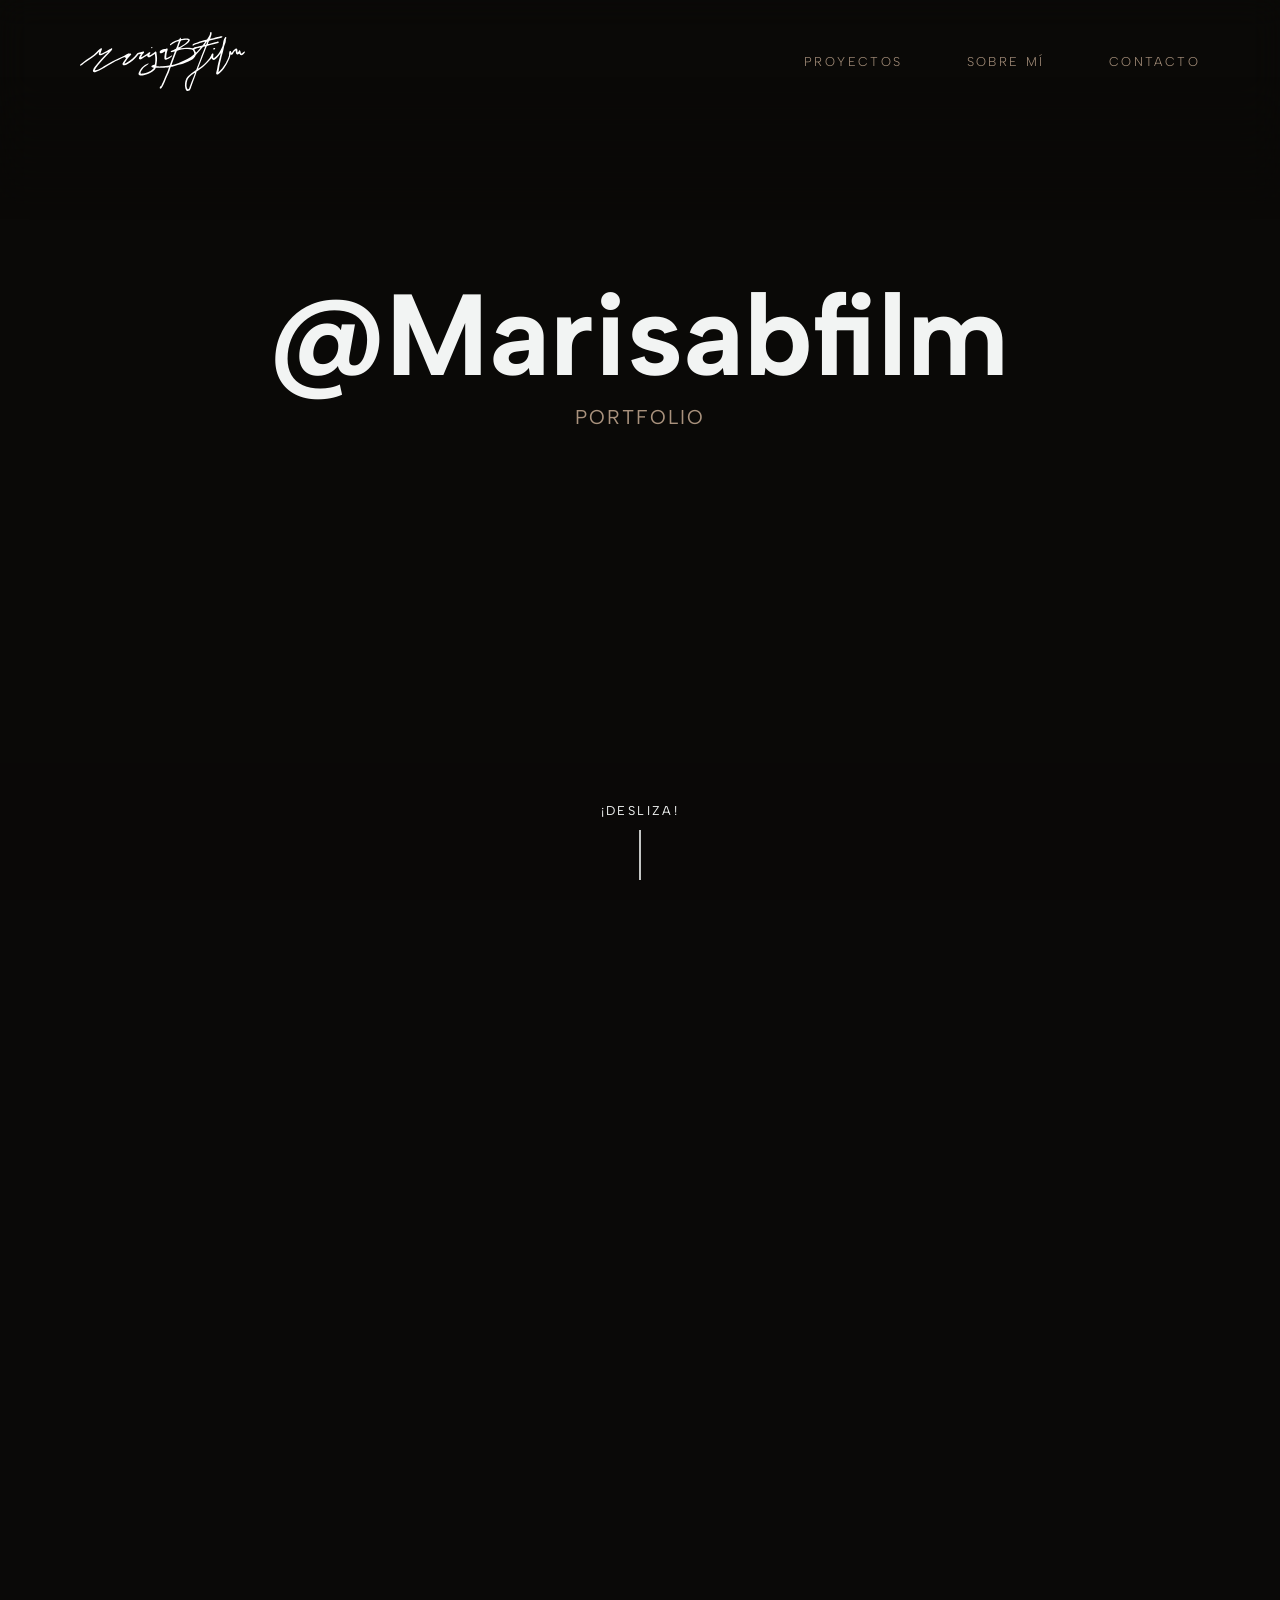
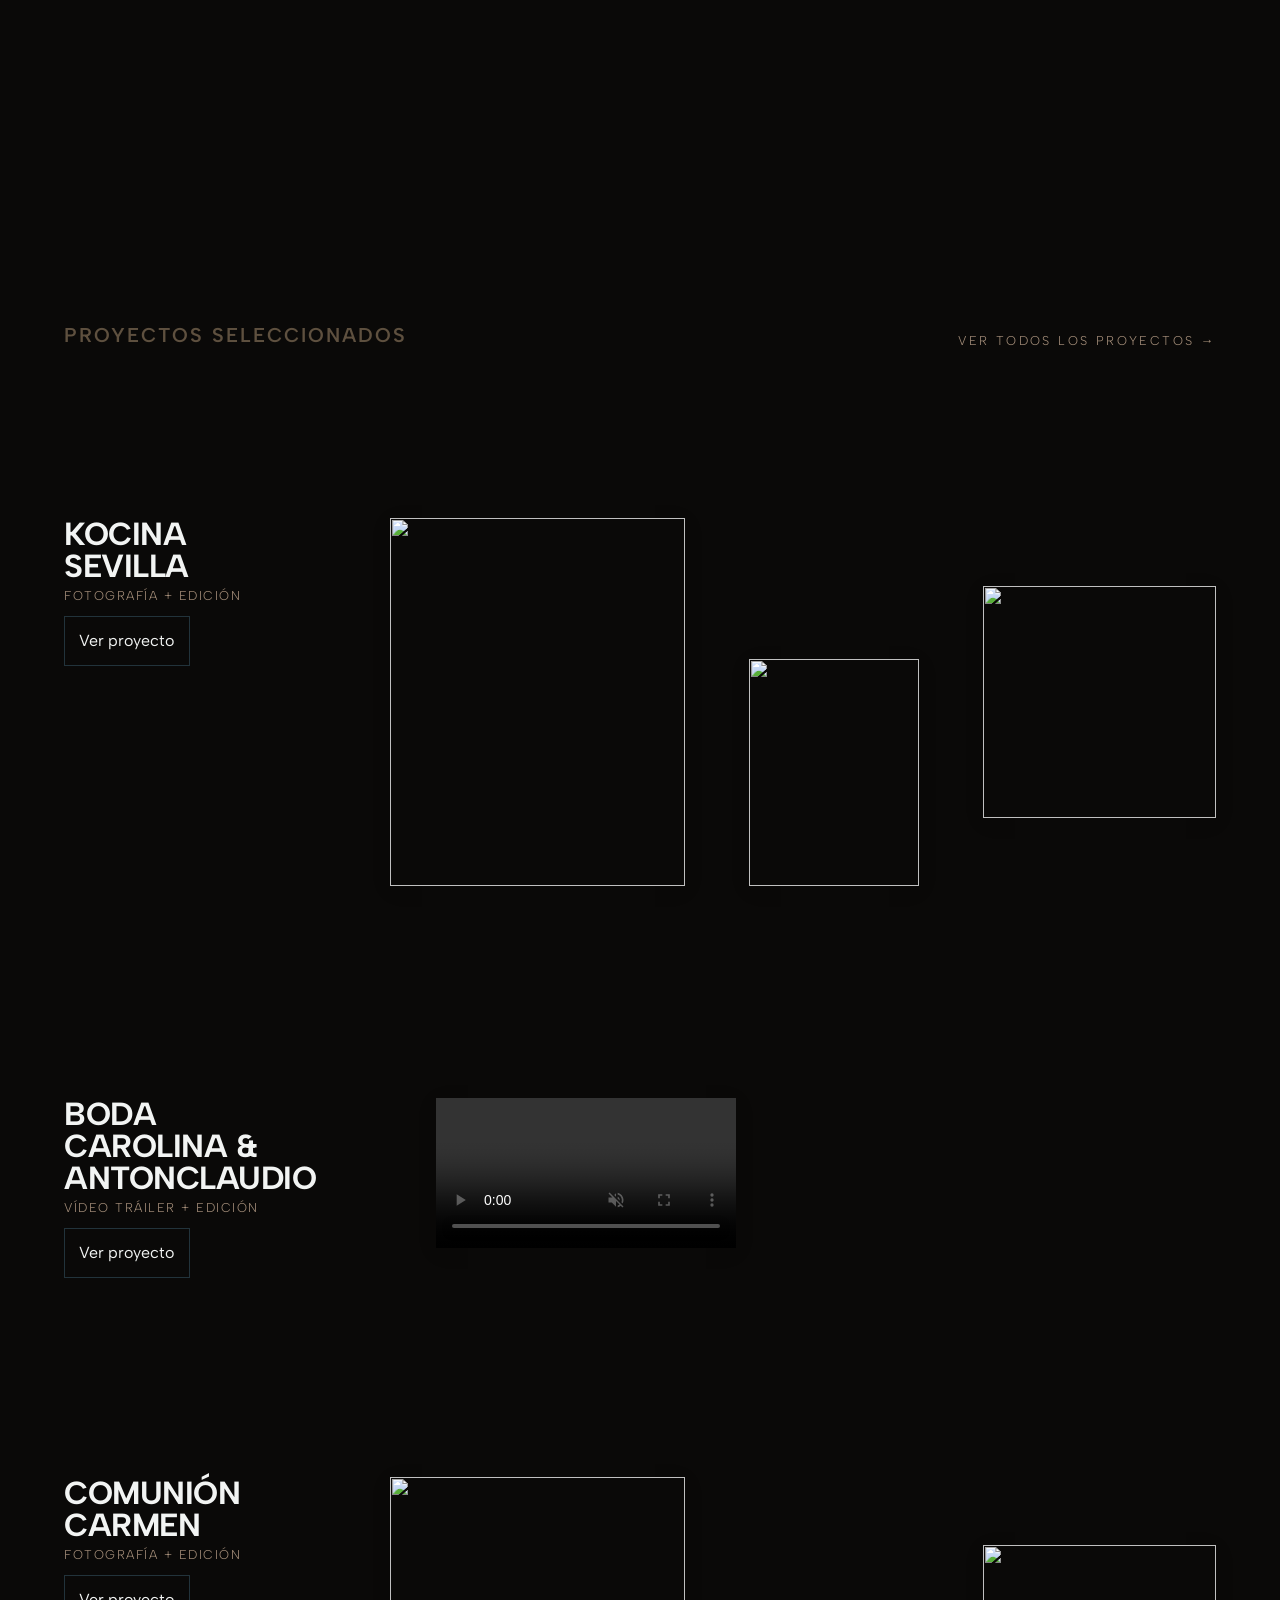
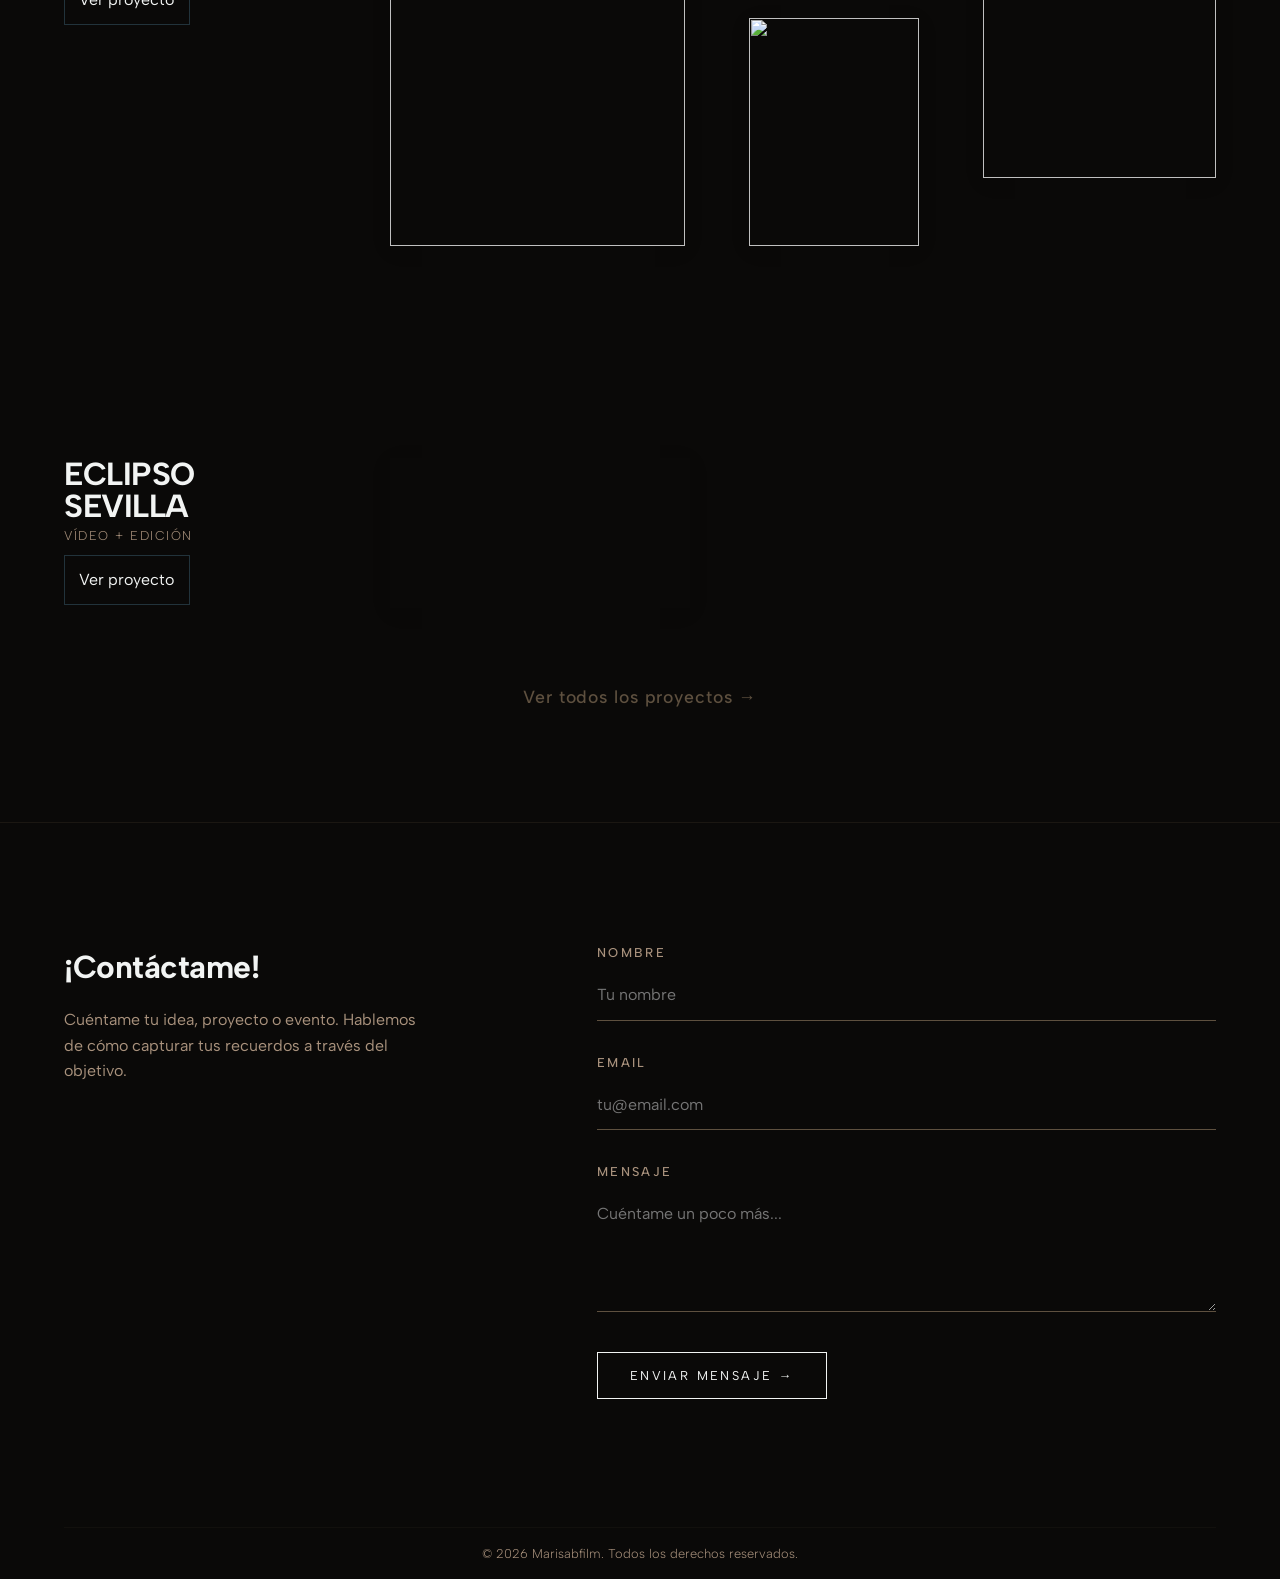
==== index.html @ c2e462da "Add files via upload" ====
<!DOCTYPE html>
<html lang="es">

<head>
    <meta charset="UTF-8">
    <meta name="viewport" content="width=device-width,initial-scale=1">
    <title>Marisabfilm</title>

    <link rel="preconnect" href="https://fonts.googleapis.com">
    <link rel="preconnect" href="https://fonts.gstatic.com" crossorigin>
    <link href="https://fonts.googleapis.com/css2?family=Albert+Sans:ital,wght@0,100..900;1,100..900&display=swap"
        rel="stylesheet">

    <link rel="stylesheet" href="styles.css">
</head>

<body>

    <header class="header">
        <h1>
            <a href="index.html" class="logo">
                <img src="svg/blanco.svg" alt="Marisabfilm" class="logo-white">
                <img src="svg/negro.svg" alt="Marisabfilm" class="logo-black">
            </a>
        </h1>

        <nav class="right">
            <a href="proyectos.html">Proyectos</a>
            <a href="sobre-mi.html">Sobre mí</a>
            <a href="contacto.html">Contacto</a>
        </nav>
    </header>

    <section class="hero">
        <div class="hero-sticky">

            <div class="video-container">
                <video autoplay muted loop playsinline class="background-video">
                    <source src="video/hero_web_video.mp4" type="video/mp4">
                </video>
                <div class="video-overlay"></div>
            </div>

            <div class="container hero-content">

                <div class="hero-title">
                    <h2 class="titulo">@Marisabfilm</h2>
                    <p class="portfolio-tag">Portfolio</p>
                </div>

                <div class="hero-subtitle">
                    <p class="eyebrow">Fotografía · Vídeo · Edición</p>
                    <p class="lead">
                        Comunicadora audiovisual. Recuerdos a través de un objetivo.
                    </p>
                </div>

                <p class="scroll">¡Desliza!</p>
                <div id="scroll-line"></div>
            </div>

        </div>
    </section>

    <section class="selected-projects">
        <div class="container">

            <div class="projects-header">
                <h3>Proyectos Seleccionados</h3>
                <a href="proyectos.html" class="btn-all-projects">Ver todos los proyectos →</a>
            </div>

            <div class="project-row">
                <div class="project-info">
                    <h4>KOCINA SEVILLA</h4>
                    <p>FOTOGRAFÍA + EDICIÓN</p>
                    <br>
                    <a class="btn-proyecto" href="kocina-sevilla.html">Ver proyecto</a>
                </div>
                <div class="project-display-clean">
                    <div class="photo-box size-lg align-top">
                        <img src="jpg/kocina/imagen-1.jpg" alt="">
                    </div>
                    <div class="photo-box size-sm align-bottom">
                        <img src="jpg/kocina/imagen-3.jpg" alt="">
                    </div>
                    <div class="photo-box size-md align-center">
                        <img src="jpg/kocina/imagen-2.jpg" alt="">
                    </div>
                </div>
            </div>

            <div class="project-row">
                <div class="project-info">
                    <h4>BODA CAROLINA & ANTONCLAUDIO</h4>
                    <p>VÍDEO TRÁILER + EDICIÓN</p>
                    <br>
                    <a class="btn-proyecto" href="boda-carolina-antonclaudio.html">Ver proyecto</a>
                </div>
                <div class="project-display-clean">
                    <div class="photo-box align-center">
                        
                        <video id="videoBoda" src="video/boda.MOV" controls autoplay muted loop playsinline></video>
                    </div>
                </div>
            </div>

            <div class="project-row">
                <div class="project-info">
                    <h4>COMUNIÓN CARMEN</h4>
                    <p>FOTOGRAFÍA + EDICIÓN</p>
                    <br>
                    <a class="btn-proyecto" href="comunion-carmen.html">Ver proyecto</a>
                </div>
                <div class="project-display-clean">
                    <div class="photo-box size-lg align-top">
                        <img src="jpg/comunion-carmen/18042026-_1117905.jpg" alt="">
                    </div>
                    <div class="photo-box size-sm align-bottom">
                        <img src="jpg/comunion-carmen/18042026-_1117877.jpg" alt="">
                    </div>
                    <div class="photo-box size-md align-center">
                        <img src="jpg/comunion-carmen/18042026-_1117971.jpg" alt="">
                    </div>
                </div>
            </div>

            <div class="project-row">
                <div class="project-info">
                    <h4>ECLIPSO SEVILLA</h4>
                    <p>VÍDEO + EDICIÓN</p>
                    <br>
                    <a class="btn-proyecto" href="eclipso-sevilla.html">Ver proyecto</a>
                </div>
                <div class="project-display-clean">
                    <div class="photo-box align-center">
                        <video src="video/eclipso-video.mp4" autoplay muted loop playsinline></video>
                    </div>
                </div>
            </div>

        </div>
    </section>

    <div class="ver-mas-final">
        <a href="proyectos.html" class="btn-final-link">Ver todos los proyectos →</a>
    </div>

<footer class="contacto-footer">
    <div class="container">
        <div class="contacto-wrapper">

            <div class="contacto-info">
                <h3>¡Contáctame!</h3>
                <p>Cuéntame tu idea, proyecto o evento. Hablemos de cómo capturar tus recuerdos a través del objetivo.
                </p>
            </div>

            <form class="contacto-form" action="https://formspree.io/f/mojoddda" method="POST">
                <div class="form-group">
                    <label for="nombre">Nombre</label>
                    <input type="text" id="nombre" name="nombre" required placeholder="Tu nombre">
                </div>
                <div class="form-group">
                    <label for="email">Email</label>
                    <input type="email" id="email" name="email" required placeholder="tu@email.com">
                </div>
                <div class="form-group">
                    <label for="mensaje">Mensaje</label>
                    <textarea id="mensaje" name="mensaje" rows="4" required
                        placeholder="Cuéntame un poco más..."></textarea>
                </div>
                <button type="submit" class="btn-enviar">Enviar Mensaje →</button>
            </form>

        </div>

        <div class="footer-bottom">
            <p>© 2026 Marisabfilm. Todos los derechos reservados.</p>
        </div>
    </div>
</footer>

    <script src="js/script.js"></script>
</body>

</html>
---- styles.css ----
:root {
    --color-bg: #0A0908;
    --color-surface: #22333B;

    --color-text: #F2F4F3;
    --color-text-soft: #A9927D;

    --color-border: #5E503F;
    --color-accent: #A9927D;

    --color-bg-light: #F2F4F3;
    --color-text-light: #0A0908;
    --color-text-light-soft: #5E503F;

    --font-main: "Albert Sans", sans-serif;

    --fs-xs: .8rem;
    --fs-sm: 1rem;
    --fs-md: 1.25rem;
    --fs-lg: 2rem;
    --fs-xl: 4rem;

    --fs-hero: clamp(4rem, 9vw, 8rem);

    --fw-extralight: 200;
    --fw-light: 300;
    --fw-regular: 400;
    --fw-medium: 500;
    --fw-semibold: 600;
    --fw-bold: 700;

    --space-title: .15rem;
    --space-1: 8px;
    --space-2: 16px;
    --space-3: 32px;
    --space-4: 64px;
    --space-5: 120px;
    --space-6: 180px;

    --radius-sm: 4px;
    --radius-md: 8px;
    --radius-lg: 12px;
    --radius-full: 999px;

    --shadow-soft: 0 4px 20px rgba(0, 0, 0, 0.08);

    --container: 100rem;

    --transition: .4s ease;
}

* {
    margin: 0;
    padding: 0;
    box-sizing: border-box;
}

html {
    scroll-behavior: smooth;
}

body {
    font-family: var(--font-main);
    background: var(--color-bg);
    color: var(--color-text);
    line-height: 1.5;
    -webkit-font-smoothing: antialiased;
    transition: background-color .6s ease, color .6s ease;
}

img {
    display: block;
    width: 100%;
}

a {
    color: inherit;
    text-decoration: none;
}

button,
input,
textarea {
    font: inherit;
}

.container {
    width: min(var(--container), 90%);
    margin: auto;
    display: flex;
    flex-direction: column;
}

.page {
    padding: var(--space-6) 0;
}

.right {
    justify-content: right;
}

/* =========================
HEADER LOGOS
========================= */
.header {
    display: flex;
    gap: var(--space-4);
    width: 100%;
    align-items: center;
    position: fixed;
    top: 0;
    left: 0;
    padding: 2rem 5rem;
    z-index: 100;
}

.header::before {
    content: "";
    position: absolute;
    top: 0;
    left: 0;
    width: 100%;
    height: 220px;
    backdrop-filter: blur(16px);
    -webkit-backdrop-filter: blur(16px);
    -webkit-mask-image: linear-gradient(to bottom, black 0%, black 35%, transparent 100%);
    mask-image: linear-gradient(to bottom, black 0%, black 35%, transparent 100%);
    z-index: -1;
    pointer-events: none;
    transition: backdrop-filter .4s ease;
}

.header.scrolled::before {
    backdrop-filter: blur(20px);
    -webkit-backdrop-filter: blur(20px);
}

.header .container {
    display: flex;
    justify-content: space-between;
    align-items: center;
}

h1 {
    width: 13rem;
    height: auto;
}

/* Gestión de visibilidad del logo SVG */
.logo-black {
    display: none;
}

.logo-white {
    display: block;
}

nav {
    display: flex;
    width: 100%;
    gap: var(--space-4);
}

nav a {
    justify-content: right;
    text-transform: uppercase;
    font-weight: var(--fw-light);
    color: var(--color-text-soft);
    font-size: var(--fs-xs);
    letter-spacing: var(--space-title);
    transition: var(--transition);
}

nav a:hover {
    color: var(--color-text);
}

/* =========================
HERO
========================= */
.hero {
    position: relative;
    height: 200vh;
    width: 100%;
}

.hero-sticky {
    position: sticky;
    top: 0;
    height: 100vh;
    width: 100%;
    overflow: hidden;
}

.video-container {
    position: absolute;
    top: 0;
    left: 0;
    width: 100%;
    height: 100%;
    z-index: 1;
    will-change: opacity, transform;
}

.background-video {
    width: 100%;
    height: 100%;
    object-fit: cover;
}

.video-overlay {
    position: absolute;
    top: 0;
    left: 0;
    width: 100%;
    height: 100%;
    background-color: rgba(10, 9, 8, 0.6);
    z-index: 2;
}

.hero-content {
    position: relative;
    z-index: 3;
    height: 100%;
    display: flex;
    flex-direction: column;
    justify-content: center;
    align-items: center;
    text-align: center;
    padding: 0 5rem;
}

.hero-title {
    display: flex;
    flex-direction: column;
    align-items: center;
    will-change: transform;
}

.hero-subtitle {
    display: flex;
    flex-direction: column;
    align-items: center;
    opacity: 0;
    will-change: opacity, transform;
}

.titulo {
    font-size: var(--fs-hero);
    font-weight: var(--fw-bold);
    color: var(--color-text);
    line-height: 1.1;
    margin-bottom: 0.2rem;
    transition: color .6s ease;
}

.portfolio-tag {
    font-size: var(--fs-md);
    color: var(--color-text-soft);
    text-transform: uppercase;
    letter-spacing: 2px;
    margin-bottom: var(--space-4);
    transition: color .6s ease;
}

.eyebrow {
    font-size: var(--fs-sm);
    color: var(--color-text);
    text-transform: uppercase;
    letter-spacing: 3px;
    margin-bottom: var(--space-2);
    transition: color .6s ease;
}

.lead {
    max-width: 20rem;
    color: var(--color-text-soft);
    font-size: var(--fs-md);
    margin-bottom: var(--space-3);
    transition: color .6s ease;
}

.scroll {
    position: absolute;
    bottom: 80px;
    left: 50%;
    transform: translateX(-50%);
    text-transform: uppercase;
    font-size: var(--fs-xs);
    letter-spacing: var(--space-title);
    color: var(--color-text);
    transition: opacity 0.4s ease, color 0.6s ease;
}

#scroll-line {
    position: absolute;
    bottom: 20px;
    left: 50%;
    transform: translateX(-50%);
    width: 2px;
    height: 50px;
    background-color: var(--color-text);
    opacity: 0.8;
    z-index: 4;
    transition: opacity 0.4s ease, background-color 0.6s ease;
    animation: bounceUpDown 2s infinite ease-in-out;
}

@keyframes bounceUpDown {

    0%,
    100% {
        transform: translateX(-50%) translateY(0);
    }

    50% {
        transform: translateX(-50%) translateY(10px);
    }
}

/* =========================
PROYECTOS SELECCIONADOS
========================= */
.selected-projects {
    padding: var(--space-5) 0;
}

.projects-header {
    display: flex;
    justify-content: space-between;
    align-items: flex-end;
    margin-bottom: var(--space-5);
    padding-bottom: var(--space-2);
}

.projects-header h3 {
    font-size: var(--fs-md);
    text-transform: uppercase;
    letter-spacing: 2px;
    font-weight: var(--fw-semibold);
    color: var(--color-border);
    transition: color .6s ease;
}

.btn-all-projects {
    font-size: var(--fs-xs);
    text-transform: uppercase;
    letter-spacing: var(--space-title);
    color: var(--color-text-soft);
    font-weight: var(--fw-light);
    transition: color .4s ease, transform .3s ease;
}

.btn-all-projects:hover {
    color: var(--color-text);
    transform: translateX(4px);
}

.project-row {
    display: grid;
    grid-template-columns: .25fr 1fr;
    gap: var(--space-5);
    margin-bottom: var(--space-6);
    align-items: start;
    padding-top: var(--space-3);
}

.project-info {
    position: sticky;
    top: 200px;
}

.project-info h4 {
    font-size: var(--fs-lg);
    font-weight: var(--fw-bold);
    letter-spacing: -0.5px;
    margin-bottom: 4px;
    line-height: 1;
    transition: color .6s ease;
}

.project-info p {
    font-size: var(--fs-xs);
    color: var(--color-text-soft);
    letter-spacing: 1.5px;
    text-transform: uppercase;
    font-weight: var(--fw-light);
    transition: color .6s ease;
}

.project-display-clean {
    display: flex;
    width: 100%;
    gap: var(--space-4);
    align-items: center;
    justify-content: space-between;
}

.photo-box {
    box-shadow: var(--shadow-soft);
    overflow: hidden;
    transition: transform var(--transition);
}

.photo-box img {
    width: 100%;
    height: 100%;
    object-fit: cover;
}

.size-sm {
    width: 22%;
    aspect-ratio: 3 / 4;
}

.size-md {
    width: 30%;
    aspect-ratio: 1 / 1;
}

.size-lg {
    width: 38%;
    aspect-ratio: 4 / 5;
}

.size-xl {
    width: 55%;
    aspect-ratio: 4 / 5;
}

.photo-box video {
    width: 100%;
    height: 100%;
    object-fit: cover;
    display: block;
}

.align-top {
    align-self: flex-start;
}

.align-bottom {
    align-self: flex-end;
}

.align-center {
    align-self: center;
}

.photo-box:hover {
    transform: scale(1.015);
}

/* =========================
TRANSICIÓN MODO CLARO (CONTRASTE TOTAL)
========================= */
body.light-mode {
    background-color: var(--color-bg-light);
    color: var(--color-text-light);
}

/* Cambia los logos SVG de blanco a negro */
body.light-mode .logo-white {
    display: none;
}

body.light-mode .logo-black {
    display: block;
}

/* Cambia todos los textos principales que permanecen en pantalla a oscuros */
body.light-mode .titulo,
body.light-mode .eyebrow,
body.light-mode .projects-header h2,
body.light-mode .project-info h3 {
    color: var(--color-text-light);
}

/* Cambia textos secundarios de la cabecera y el hero */
body.light-mode .portfolio-tag,
body.light-mode .lead,
body.light-mode .scroll,
body.light-mode .projects-header .btn-all-projects,
body.light-mode .project-info p,
body.light-mode footer {
    color: var(--color-text-light-soft);
}

body.light-mode #scroll-line {
    background-color: var(--color-text-light-soft);
}

body.light-mode .btn-all-projects:hover {
    color: var(--color-text-light);
}

body.light-mode nav a {
    color: var(--color-text-light-soft);
}

body.light-mode nav a:hover {
    color: var(--color-text-light);
}

/* =========================
CABECERA COMPARTIDA SECCIONES
========================= */
.section-header {
    display: flex;
    justify-content: space-between;
    align-items: flex-end;
    margin-bottom: var(--space-4);
    padding-bottom: var(--space-2);
}

.section-header-left {
    display: flex;
    flex-direction: column;
    gap: 4px;
}

.section-eyebrow {
    font-size: var(--fs-xs);
    text-transform: uppercase;
    letter-spacing: 3px;
    color: var(--color-text-soft);
    font-weight: var(--fw-light);
    transition: color .6s ease;
}

.section-title {
    font-size: var(--fs-lg);
    font-weight: var(--fw-bold);
    letter-spacing: -0.5px;
    line-height: 1;
    transition: color .6s ease;
}

.section-tag {
    font-size: var(--fs-xs);
    color: var(--color-text-soft);
    letter-spacing: 1.5px;
    text-transform: uppercase;
    font-weight: var(--fw-light);
    transition: color .6s ease;
}

body.light-mode .section-eyebrow,
body.light-mode .section-tag {
    color: var(--color-text-light-soft);
}

body.light-mode .section-title {
    color: var(--color-text-light);
}

.btn-proyecto {
    border: 1px solid var(--color-surface);
    padding: .9rem;
    transition: background-color 0.3s ease, color 0.3s ease;
}

.btn-proyecto:hover {
    background-color: var(--color-border);
    color: var(--color-text);
}

/* Sección del botón final */
.ver-mas-final {
    display: flex;
    justify-content: center;
    align-items: center;
    margin-top: -15rem;
    padding: 1rem 0 7rem 0;
    /* Espaciado arriba y abajo para que respire */
    width: 100%;
}

/* Estilo del enlace */
.btn-final-link {
    font-family: 'Albert Sans', sans-serif;
    font-size: 1.1rem;
    font-weight: 500;
    color: var(--color-border);

    text-decoration: none;
    letter-spacing: 0.05em;
    transition: transform 0.3s ease, opacity 0.3s ease;
    display: inline-block;
}

/* Efecto al pasar el ratón */
.btn-final-link:hover {
    transform: translateX(5px);
    /* Se desplaza sutilmente a la derecha */
    opacity: 0.7;
}

/* =========================
CONTACTO Y FOOTER CON FORMULARIO
========================= */
.contacto-footer {
    padding: var(--space-5) 0 var(--space-3) 0;
    border-top: 1px solid rgba(94, 80, 63, 0.2);
    /* Usa tu color --color-border difuminado */
}

.contacto-wrapper {
    display: grid;
    grid-template-columns: 1fr 1fr;
    gap: var(--space-5);
    align-items: start;
    margin-bottom: var(--space-5);
}

@media (max-width: 768px) {
    .contacto-wrapper {
        grid-template-columns: 1fr;
        gap: var(--space-4);
    }
}

.contacto-info h3 {
    font-size: var(--fs-lg);
    font-weight: var(--fw-bold);
    margin-bottom: var(--space-2);
    letter-spacing: -0.5px;
    transition: color .6s ease;
}

.contacto-info p {
    color: var(--color-text-soft);
    font-size: var(--fs-sm);
    max-width: 25rem;
    transition: color .6s ease;
}

.contacto-form {
    display: flex;
    flex-direction: column;
    gap: var(--space-2);
}

.form-group {
    display: flex;
    flex-direction: column;
    gap: var(--space-1);
}

.form-group label {
    font-size: var(--fs-xs);
    text-transform: uppercase;
    letter-spacing: var(--space-title);
    color: var(--color-text-soft);
    font-weight: var(--fw-medium);
}

.contacto-form input,
.contacto-form textarea {
    width: 100%;
    padding: 0.8rem 1rem;
    background-color: transparent;
    border: 1px solid var(--color-border);
    color: var(--color-text);
    font-family: var(--font-main);
    font-size: var(--fs-sm);
    transition: border-color 0.3s ease, background-color 0.3s ease;
}

.contacto-form input:focus,
.contacto-form textarea:focus {
    outline: none;
    border-color: var(--color-text);
    background-color: rgba(255, 255, 255, 0.02);
}

.btn-enviar {
    align-self: flex-start;
    background-color: transparent;
    color: var(--color-text);
    border: 1px solid var(--color-text);
    padding: 0.8rem var(--space-3);
    font-size: var(--fs-xs);
    text-transform: uppercase;
    letter-spacing: var(--space-title);
    cursor: pointer;
    transition: background-color 0.4s ease, color 0.4s ease, transform 0.3s ease;
}

.btn-enviar:hover {
    background-color: var(--color-text);
    color: var(--color-bg);
    transform: translateX(4px);
}

/* =========================
CSS REFORZADO PARA EL FOOTER Y FORMULARIO
========================= */
.contacto-footer {
    padding: var(--space-5) 0 var(--space-2) 0;
    border-top: 1px solid rgba(94, 80, 63, 0.2);
    width: 100%;
}

.contacto-wrapper {
    display: grid;
    grid-template-columns: 0.8fr 1.2fr;
    /* Desproporción sutil para dar aire */
    gap: var(--space-5);
    align-items: start;
    margin-bottom: var(--space-4);
}

.contacto-info h3 {
    font-size: var(--fs-lg);
    font-weight: var(--fw-bold);
    margin-bottom: var(--space-2);
    letter-spacing: -0.5px;
    transition: color .6s ease;
}

.contacto-info p {
    color: var(--color-text-soft);
    font-size: var(--fs-sm);
    max-width: 22rem;
    line-height: 1.6;
    transition: color .6s ease;
}

.contacto-form {
    display: flex;
    flex-direction: column;
    gap: var(--space-3);
}

.form-group {
    display: flex;
    flex-direction: column;
    gap: var(--space-1);
}

.form-group label {
    font-size: var(--fs-xs);
    text-transform: uppercase;
    letter-spacing: var(--space-title);
    color: var(--color-text-soft);
    font-weight: var(--fw-medium);
}

.contacto-form input,
.contacto-form textarea {
    width: 100%;
    padding: 0.8rem 0;
    /* Estilo minimalista sin bordes laterales */
    background-color: transparent;
    border: none;
    border-bottom: 1px solid var(--color-border);
    color: var(--color-text);
    font-family: var(--font-main);
    font-size: var(--fs-sm);
    transition: border-color 0.3s ease, background-color 0.3s ease;
}

.contacto-form input:focus,
.contacto-form textarea:focus {
    outline: none;
    border-bottom-color: var(--color-text);
}

.btn-enviar {
    align-self: flex-start;
    background-color: transparent;
    color: var(--color-text);
    border: 1px solid var(--color-text);
    padding: 0.8rem var(--space-3);
    font-size: var(--fs-xs);
    text-transform: uppercase;
    letter-spacing: var(--space-title);
    cursor: pointer;
    margin-top: var(--space-1);
    transition: background-color 0.4s ease, color 0.4s ease, transform 0.3s ease;
}

.btn-enviar:hover {
    background-color: var(--color-text);
    color: var(--color-bg);
    transform: translateX(4px);
}

.footer-bottom {
    margin-top: var(--space-4);
    padding-top: var(--space-2);
    border-top: 1px solid rgba(94, 80, 63, 0.1);
    text-align: center;
}

.footer-bottom p {
    font-size: var(--fs-xs);
    color: var(--color-text-soft);
    font-weight: var(--fw-light);
}

/* =========================
ADAPTACIÓN LIGHT MODE
========================= */
body.light-mode .contacto-info h3 {
    color: var(--color-text-light);
}

body.light-mode .contacto-info p,
body.light-mode .footer-bottom p {
    color: var(--color-text-light-soft);
}

body.light-mode .contacto-form input,
body.light-mode .contacto-form textarea {
    color: var(--color-text-light);
    border-bottom-color: var(--color-text-light-soft);
}

body.light-mode .contacto-form input:focus,
body.light-mode .contacto-form textarea:focus {
    border-bottom-color: var(--color-text-light);
}

body.light-mode .btn-enviar {
    color: var(--color-text-light);
    border-color: var(--color-text-light);
}

body.light-mode .btn-enviar:hover {
    background-color: var(--color-text-light);
    color: var(--color-bg-light);
}
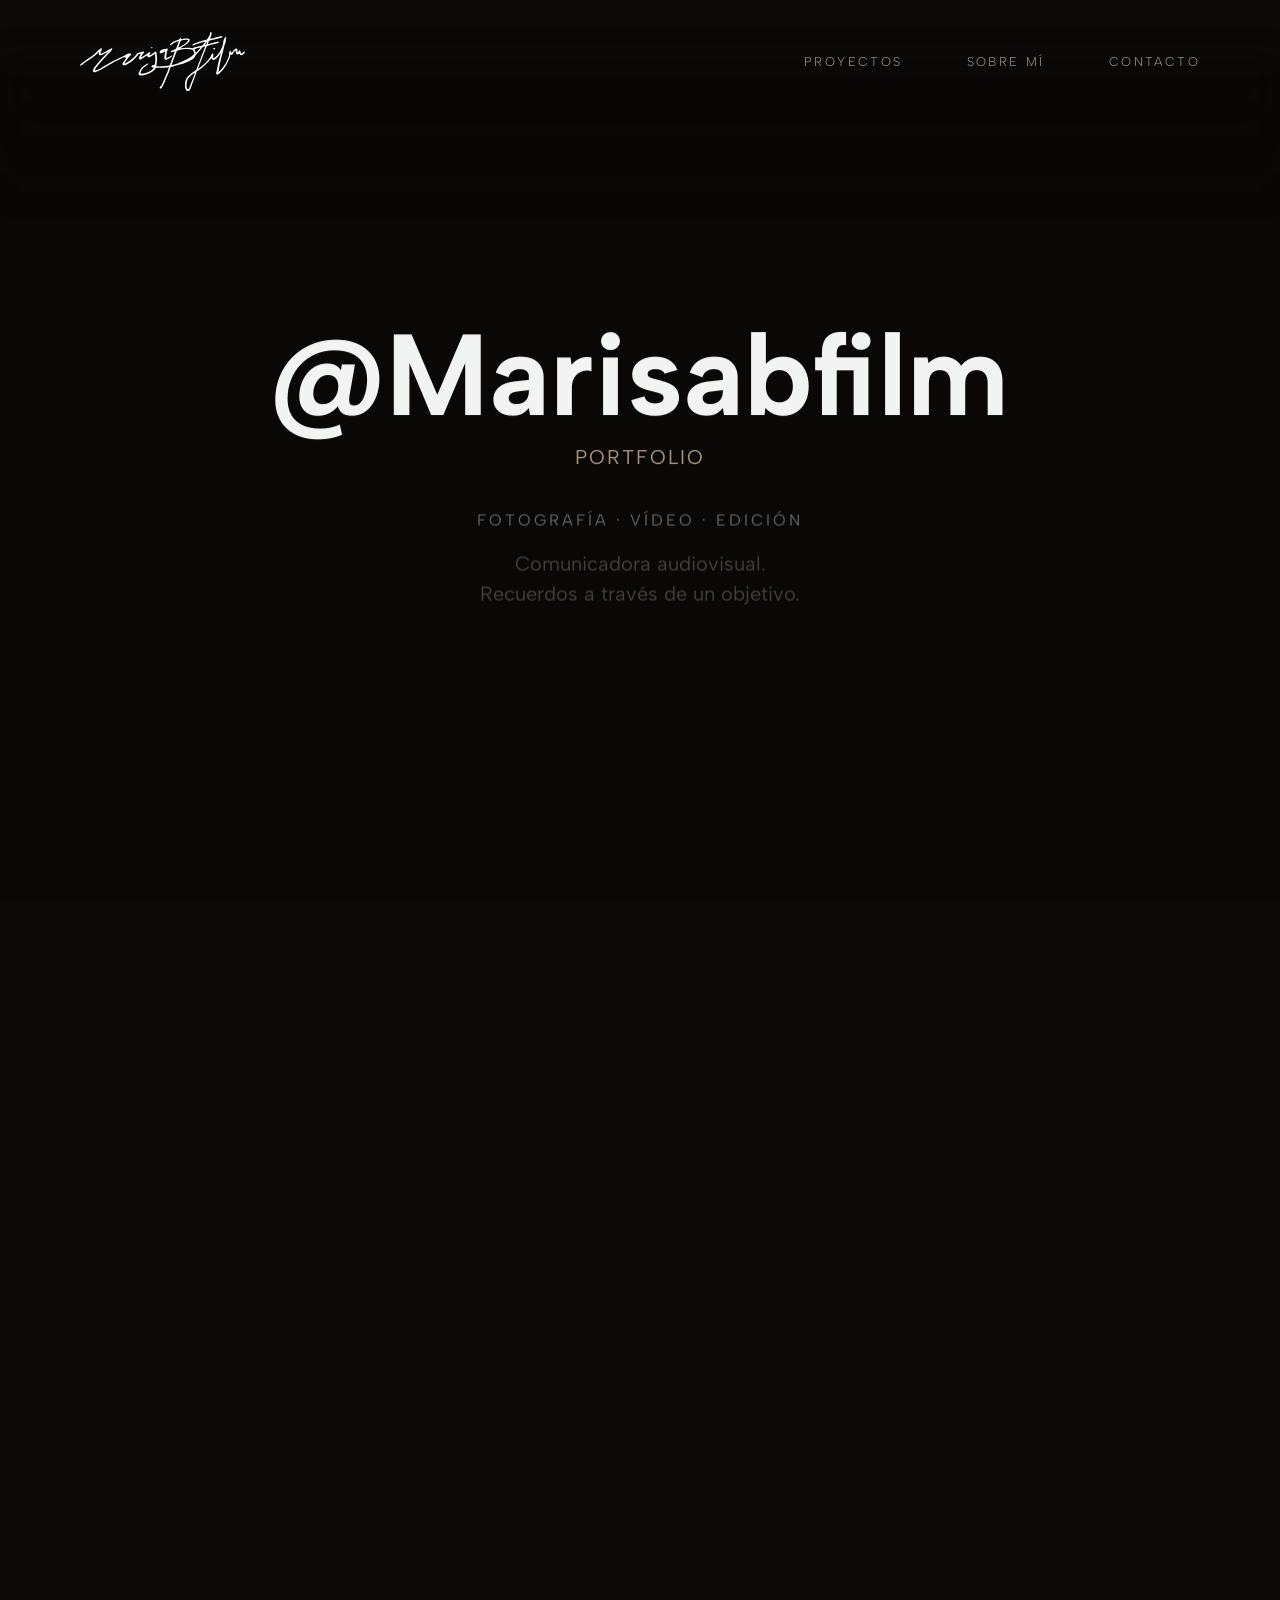
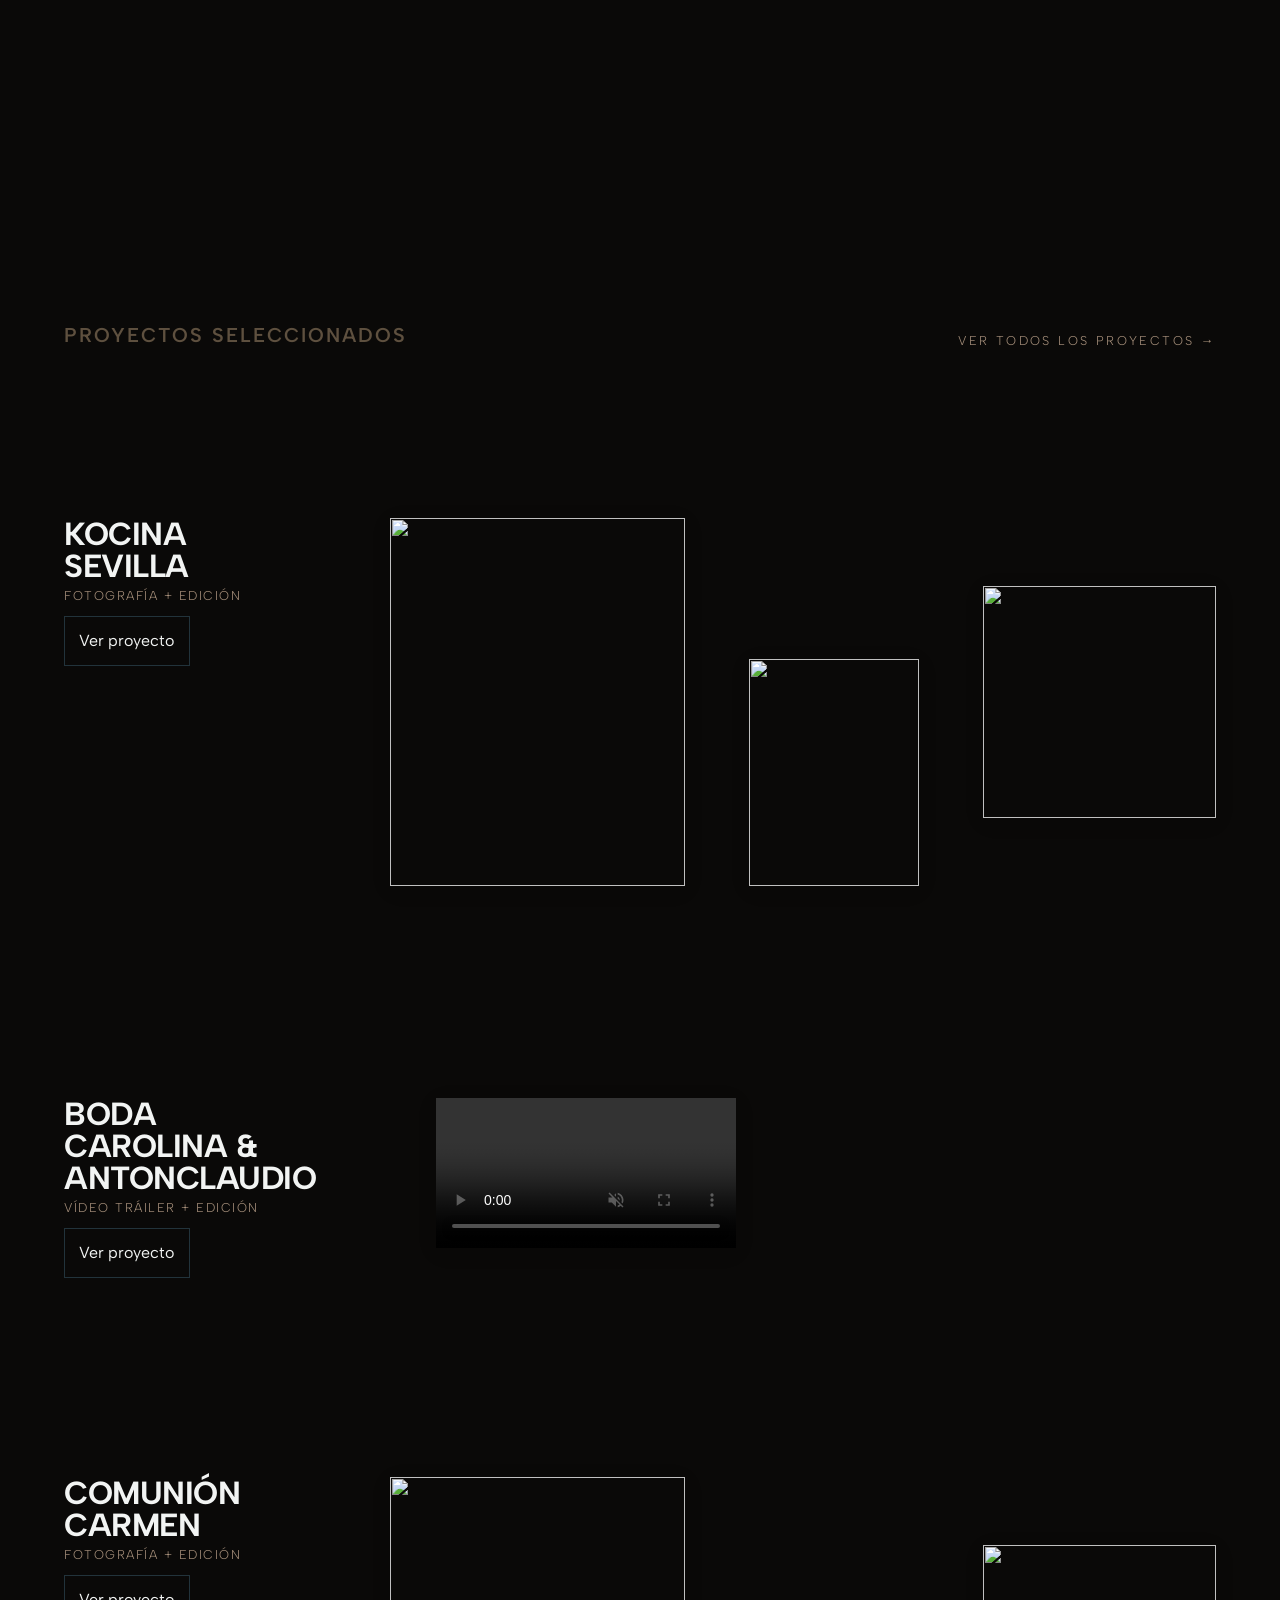
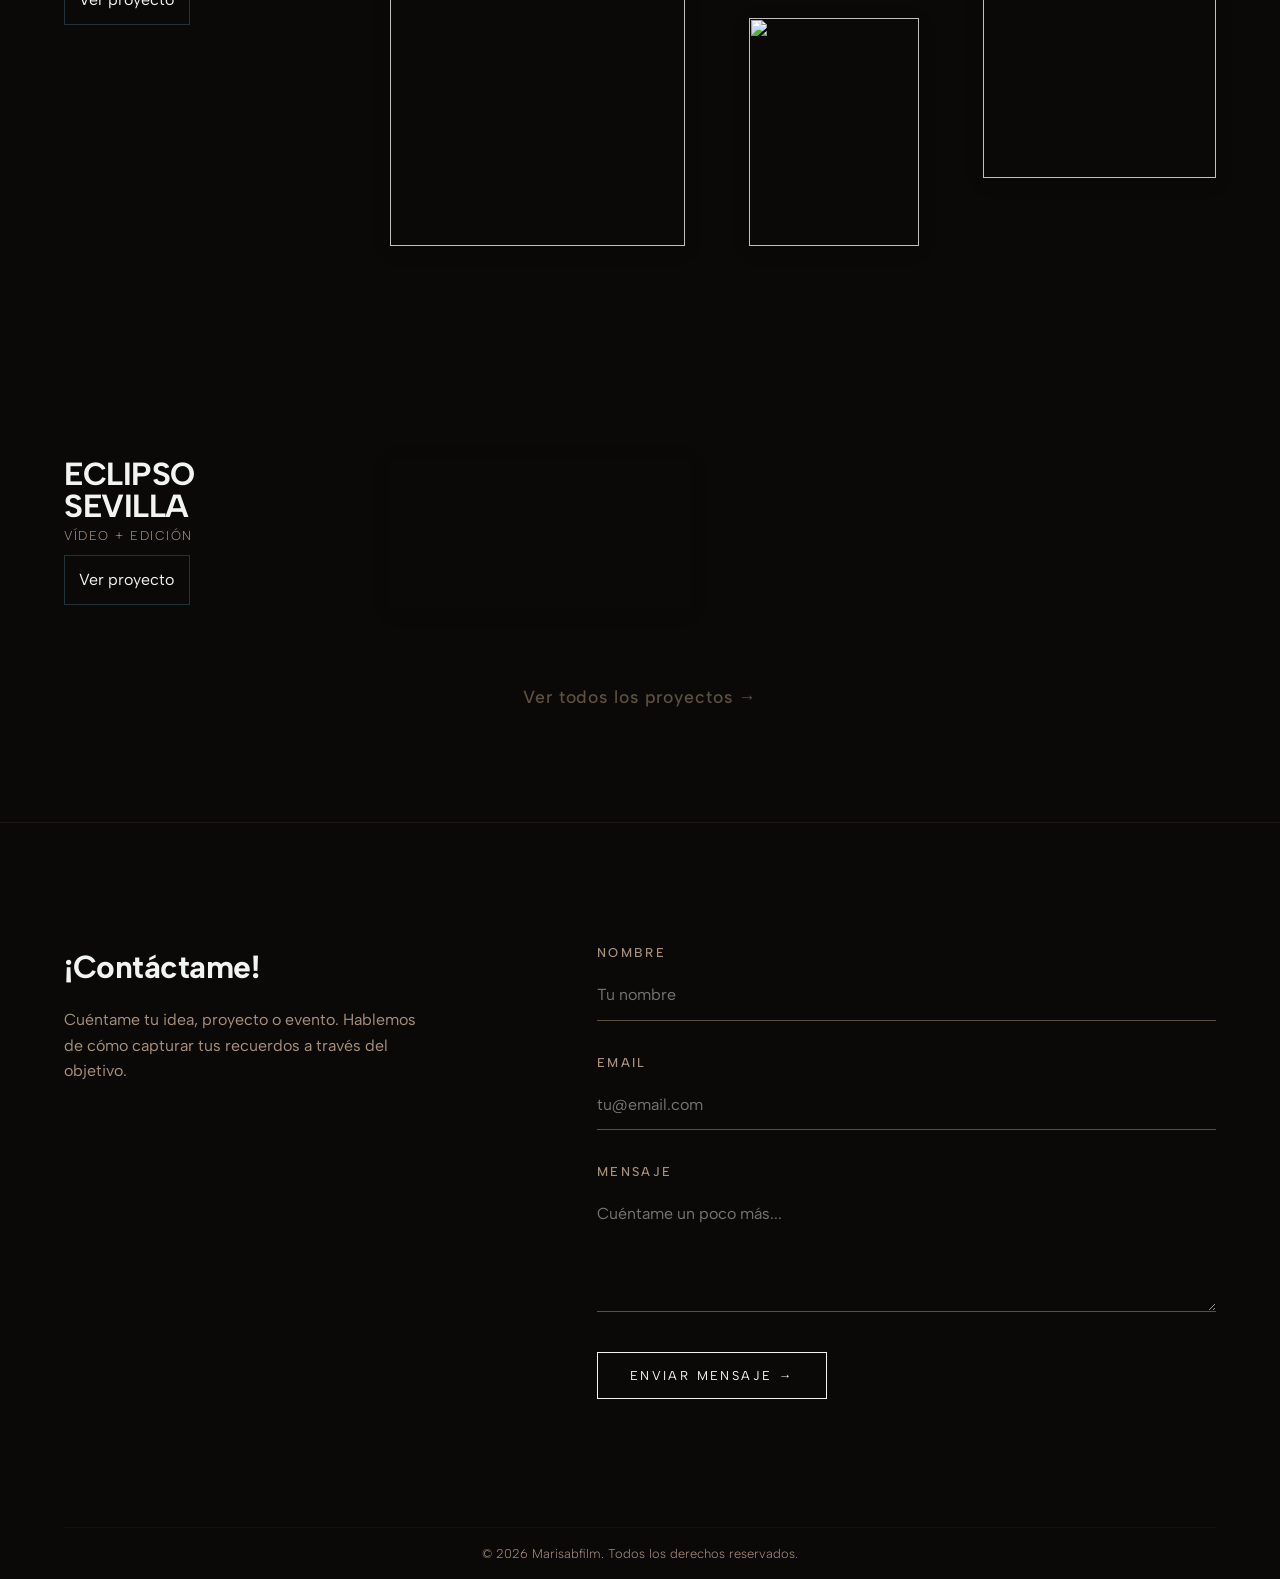
==== commit 3cbaad0a: "Add files via upload" ====
--- a/index.html
+++ b/index.html
@@ -99,8 +99,8 @@
                 </div>
                 <div class="project-display-clean">
                     <div class="photo-box align-center">
-                        
-                        <video id="videoBoda" src="video/boda.MOV" controls autoplay muted loop playsinline></video>
+
+                        <video id="videoBoda" src="video/boda.mp4" controls autoplay muted loop playsinline></video>
                     </div>
                 </div>
             </div>
@@ -146,40 +146,41 @@
         <a href="proyectos.html" class="btn-final-link">Ver todos los proyectos →</a>
     </div>
 
-<footer class="contacto-footer">
-    <div class="container">
-        <div class="contacto-wrapper">
+    <footer class="contacto-footer">
+        <div class="container">
+            <div class="contacto-wrapper">
 
-            <div class="contacto-info">
-                <h3>¡Contáctame!</h3>
-                <p>Cuéntame tu idea, proyecto o evento. Hablemos de cómo capturar tus recuerdos a través del objetivo.
-                </p>
+                <div class="contacto-info">
+                    <h3>¡Contáctame!</h3>
+                    <p>Cuéntame tu idea, proyecto o evento. Hablemos de cómo capturar tus recuerdos a través del
+                        objetivo.
+                    </p>
+                </div>
+
+                <form class="contacto-form" action="https://formspree.io/f/mojoddda" method="POST">
+                    <div class="form-group">
+                        <label for="nombre">Nombre</label>
+                        <input type="text" id="nombre" name="nombre" required placeholder="Tu nombre">
+                    </div>
+                    <div class="form-group">
+                        <label for="email">Email</label>
+                        <input type="email" id="email" name="email" required placeholder="tu@email.com">
+                    </div>
+                    <div class="form-group">
+                        <label for="mensaje">Mensaje</label>
+                        <textarea id="mensaje" name="mensaje" rows="4" required
+                            placeholder="Cuéntame un poco más..."></textarea>
+                    </div>
+                    <button type="submit" class="btn-enviar">Enviar Mensaje →</button>
+                </form>
+
             </div>
 
-            <form class="contacto-form" action="https://formspree.io/f/mojoddda" method="POST">
-                <div class="form-group">
-                    <label for="nombre">Nombre</label>
-                    <input type="text" id="nombre" name="nombre" required placeholder="Tu nombre">
-                </div>
-                <div class="form-group">
-                    <label for="email">Email</label>
-                    <input type="email" id="email" name="email" required placeholder="tu@email.com">
-                </div>
-                <div class="form-group">
-                    <label for="mensaje">Mensaje</label>
-                    <textarea id="mensaje" name="mensaje" rows="4" required
-                        placeholder="Cuéntame un poco más..."></textarea>
-                </div>
-                <button type="submit" class="btn-enviar">Enviar Mensaje →</button>
-            </form>
-
+            <div class="footer-bottom">
+                <p>© 2026 Marisabfilm. Todos los derechos reservados.</p>
+            </div>
         </div>
-
-        <div class="footer-bottom">
-            <p>© 2026 Marisabfilm. Todos los derechos reservados.</p>
-        </div>
-    </div>
-</footer>
+    </footer>
 
     <script src="js/script.js"></script>
 </body>
--- a/styles.css
+++ b/styles.css
@@ -1,3 +1,20 @@
+/* ==========================================================================
+   CORRECCIÓN SAFARI: Animación de entrada fluida y segura nativa por CSS
+   ========================================================================== */
+body {
+    opacity: 0;
+    animation: fadeInBody 0.8s cubic-bezier(.22, 1, .36, 1) forwards;
+}
+
+@keyframes fadeInBody {
+    to {
+        opacity: 1;
+    }
+}
+
+
+
+
 :root {
     --color-bg: #0A0908;
     --color-surface: #22333B;
@@ -831,5 +848,4 @@
 body.light-mode .btn-enviar:hover {
     background-color: var(--color-text-light);
     color: var(--color-bg-light);
-}
-
+}
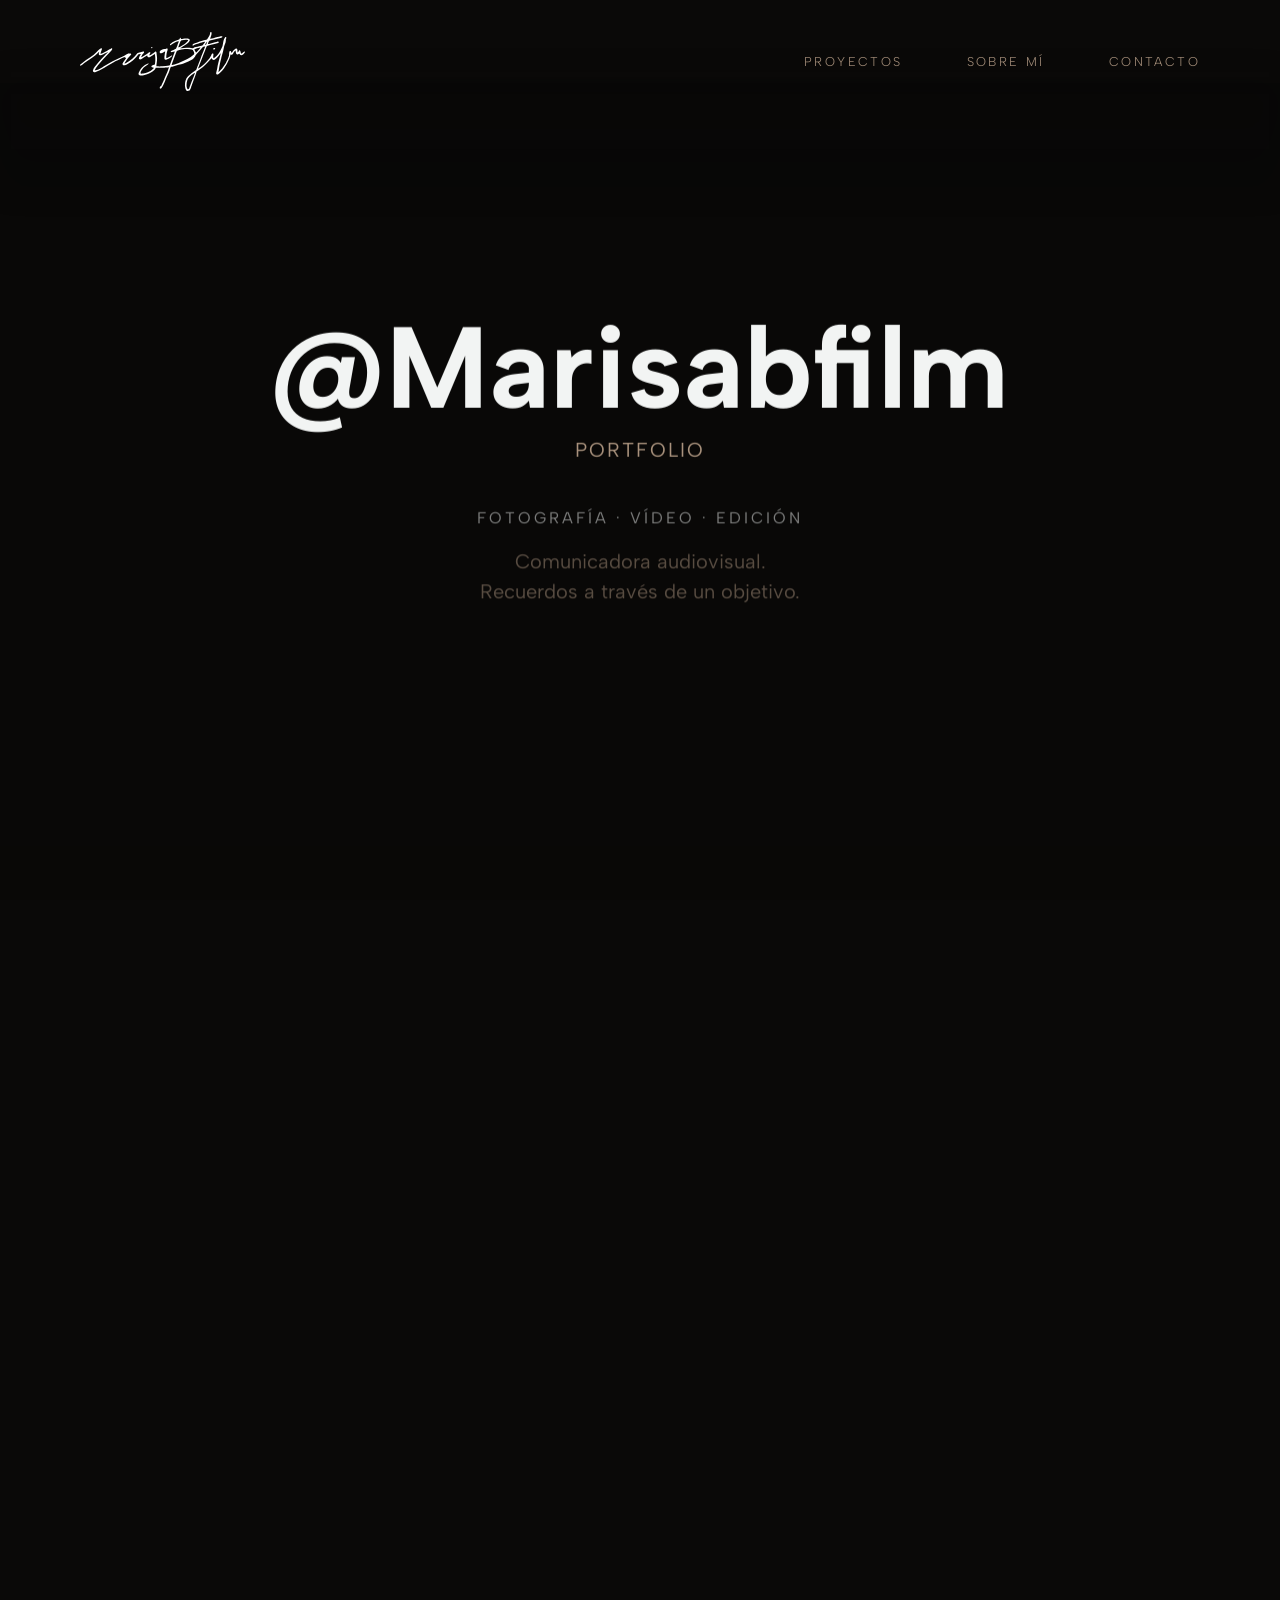
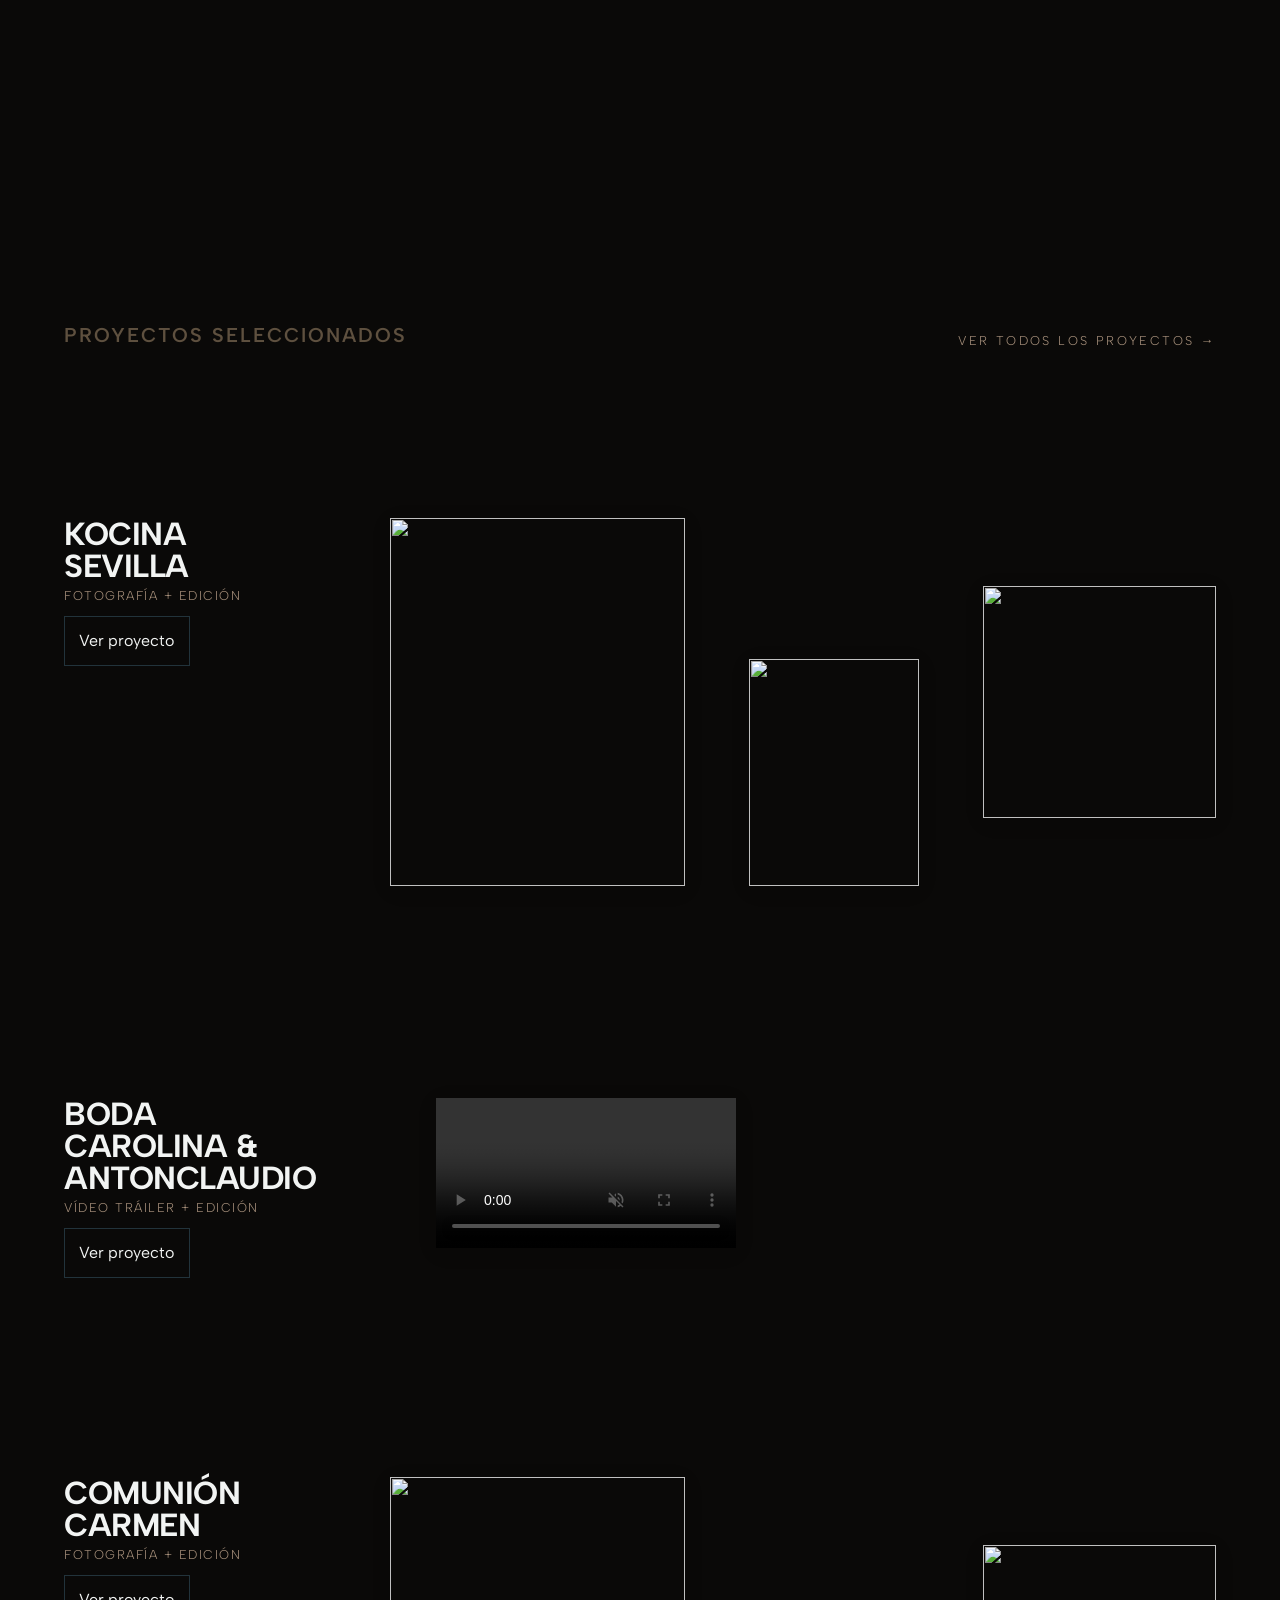
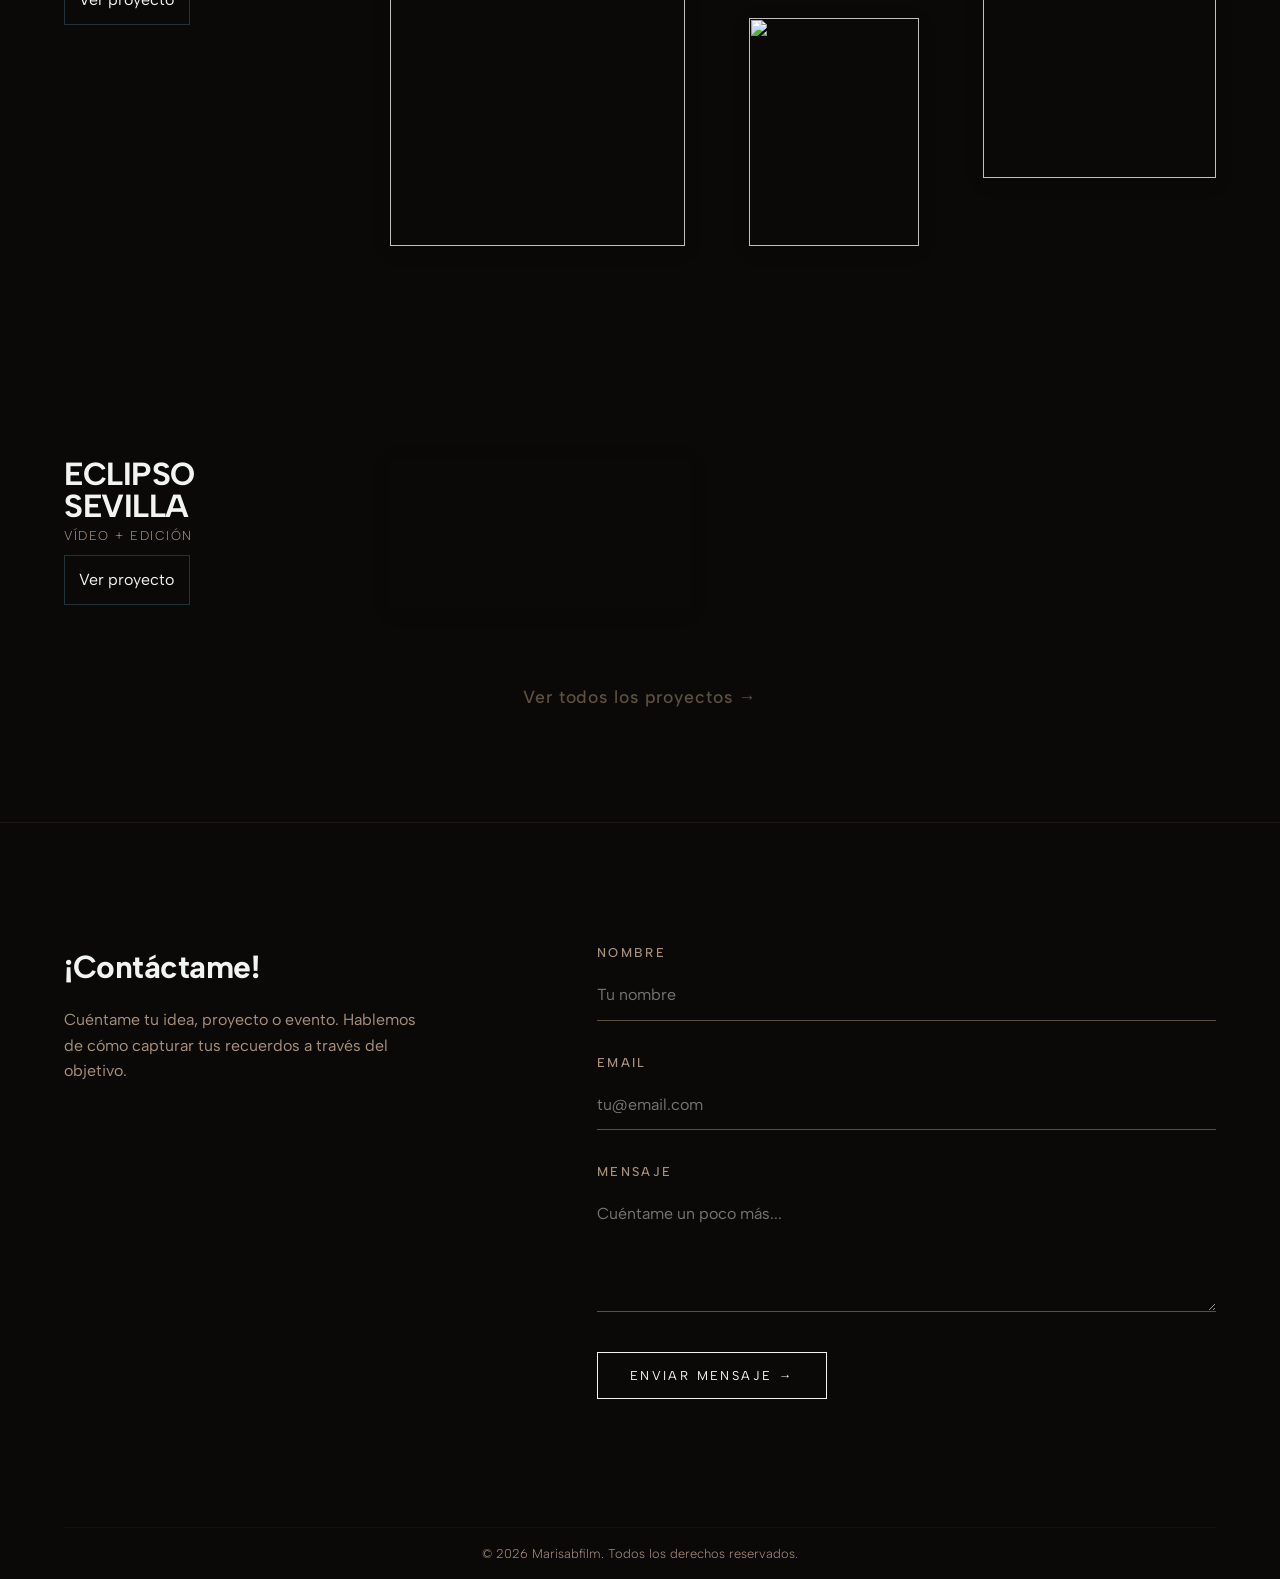
==== commit 7c6b8471: "Add files via upload" ====
--- a/index.html
+++ b/index.html
@@ -29,7 +29,18 @@
             <a href="sobre-mi.html">Sobre mí</a>
             <a href="contacto.html">Contacto</a>
         </nav>
+        <button class="hamburger" aria-label="Abrir menú" aria-expanded="false">
+            <span></span>
+            <span></span>
+            <span></span>
+        </button>
     </header>
+
+    <nav class="nav-mobile-overlay" aria-label="Menú móvil">
+        <a href="proyectos.html">Proyectos</a>
+        <a href="sobre-mi.html">Sobre mí</a>
+        <a href="contacto.html">Contacto</a>
+    </nav>
 
     <section class="hero">
         <div class="hero-sticky">
--- a/styles.css
+++ b/styles.css
@@ -848,4 +848,217 @@
 body.light-mode .btn-enviar:hover {
     background-color: var(--color-text-light);
     color: var(--color-bg-light);
-}+}
+
+/* ==========================================================================
+   RESPONSIVE — styles.css
+   ========================================================================== */
+
+/* ---- Tablet (≤ 1024px) ---- */
+@media (max-width: 1024px) {
+    .header {
+        padding: 1.5rem 2.5rem;
+    }
+
+    .hero-content {
+        padding: 0 2.5rem;
+    }
+
+    /* Index: proyectos seleccionados */
+    .project-row {
+        grid-template-columns: 1fr;
+        gap: var(--space-3);
+        margin-bottom: var(--space-4);
+    }
+
+    .project-info {
+        position: static;
+    }
+
+    .project-display-clean {
+        gap: var(--space-2);
+    }
+
+    .size-lg {
+        width: 40%;
+    }
+
+    .size-md {
+        width: 32%;
+    }
+
+    .size-sm {
+        width: 24%;
+    }
+
+    .contacto-wrapper {
+        grid-template-columns: 1fr;
+        gap: var(--space-4);
+    }
+}
+
+/* ---- Mobile (≤ 640px) ---- */
+@media (max-width: 640px) {
+    :root {
+        --fs-xl: 2.8rem;
+        --fs-lg: 1.5rem;
+        --fs-hero: clamp(2.8rem, 12vw, 5rem);
+        --space-5: 80px;
+        --space-6: 100px;
+    }
+
+    .header {
+        padding: 1.2rem 1.5rem;
+        gap: var(--space-2);
+    }
+
+    h1 {
+        width: 9rem;
+    }
+
+    nav {
+        gap: var(--space-2);
+    }
+
+    nav a {
+        font-size: 0.7rem;
+    }
+
+    .hero-content {
+        padding: 0 1.5rem;
+        text-align: center;
+    }
+
+    /* Proyectos seleccionados en index: una foto apilada */
+    .project-display-clean {
+        flex-direction: column;
+        align-items: center;
+        gap: var(--space-2);
+    }
+
+    .size-lg,
+    .size-md,
+    .size-sm {
+        width: 85%;
+        aspect-ratio: 4 / 3;
+    }
+
+    /* El vídeo de la boda ocupa todo el ancho */
+    .photo-box.align-center {
+        width: 100%;
+    }
+
+    /* Ver más final */
+    .ver-mas-final {
+        margin-top: -4rem;
+        padding: 1rem 0 5rem 0;
+    }
+
+    /* Contacto */
+    .contacto-wrapper {
+        grid-template-columns: 1fr;
+    }
+
+    footer {
+        padding: var(--space-3) 0 var(--space-2) 0;
+    }
+}
+
+
+/* ==========================================================================
+   HAMBURGUESA — menú móvil
+   ========================================================================== */
+
+.hamburger {
+    display: none;
+    flex-direction: column;
+    justify-content: center;
+    gap: 5px;
+    background: none;
+    border: none;
+    cursor: pointer;
+    padding: 4px;
+    z-index: 200;
+    color: var(--color-text-light);
+}
+
+body:not(.light-mode):not(.is-project-detail) .hamburger {
+    color: var(--color-text);
+}
+
+.hamburger span {
+    display: block;
+    width: 22px;
+    height: 1.5px;
+    background-color: currentColor;
+    transition: transform 0.3s ease, opacity 0.3s ease;
+}
+
+.hamburger.is-open span:nth-child(1) {
+    transform: translateY(6.5px) rotate(45deg);
+}
+
+.hamburger.is-open span:nth-child(2) {
+    opacity: 0;
+}
+
+.hamburger.is-open span:nth-child(3) {
+    transform: translateY(-6.5px) rotate(-45deg);
+}
+
+.nav-mobile-overlay {
+    display: none;
+    position: fixed;
+    inset: 0;
+    background-color: var(--color-bg-light);
+    z-index: 150;
+    flex-direction: column;
+    justify-content: center;
+    align-items: center;
+    gap: var(--space-4);
+    opacity: 0;
+    pointer-events: none;
+    transition: opacity 0.3s ease;
+}
+
+.nav-mobile-overlay.is-open {
+    opacity: 1;
+    pointer-events: all;
+}
+
+.nav-mobile-overlay a {
+    font-size: var(--fs-lg);
+    font-weight: var(--fw-light);
+    color: var(--color-text-light);
+    text-transform: uppercase;
+    letter-spacing: 3px;
+    transition: opacity 0.2s ease;
+}
+
+.nav-mobile-overlay a:hover {
+    opacity: 0.5;
+}
+
+@media (max-width: 640px) {
+    h1 {
+        width: 10rem;
+    }
+
+    .header nav.right {
+        display: none !important;
+    }
+
+    .hamburger {
+        display: flex;
+        margin-left: auto;
+    }
+
+    .nav-mobile-overlay {
+        display: flex;
+    }
+
+        .header {
+            z-index: 200;
+        }
+}
+
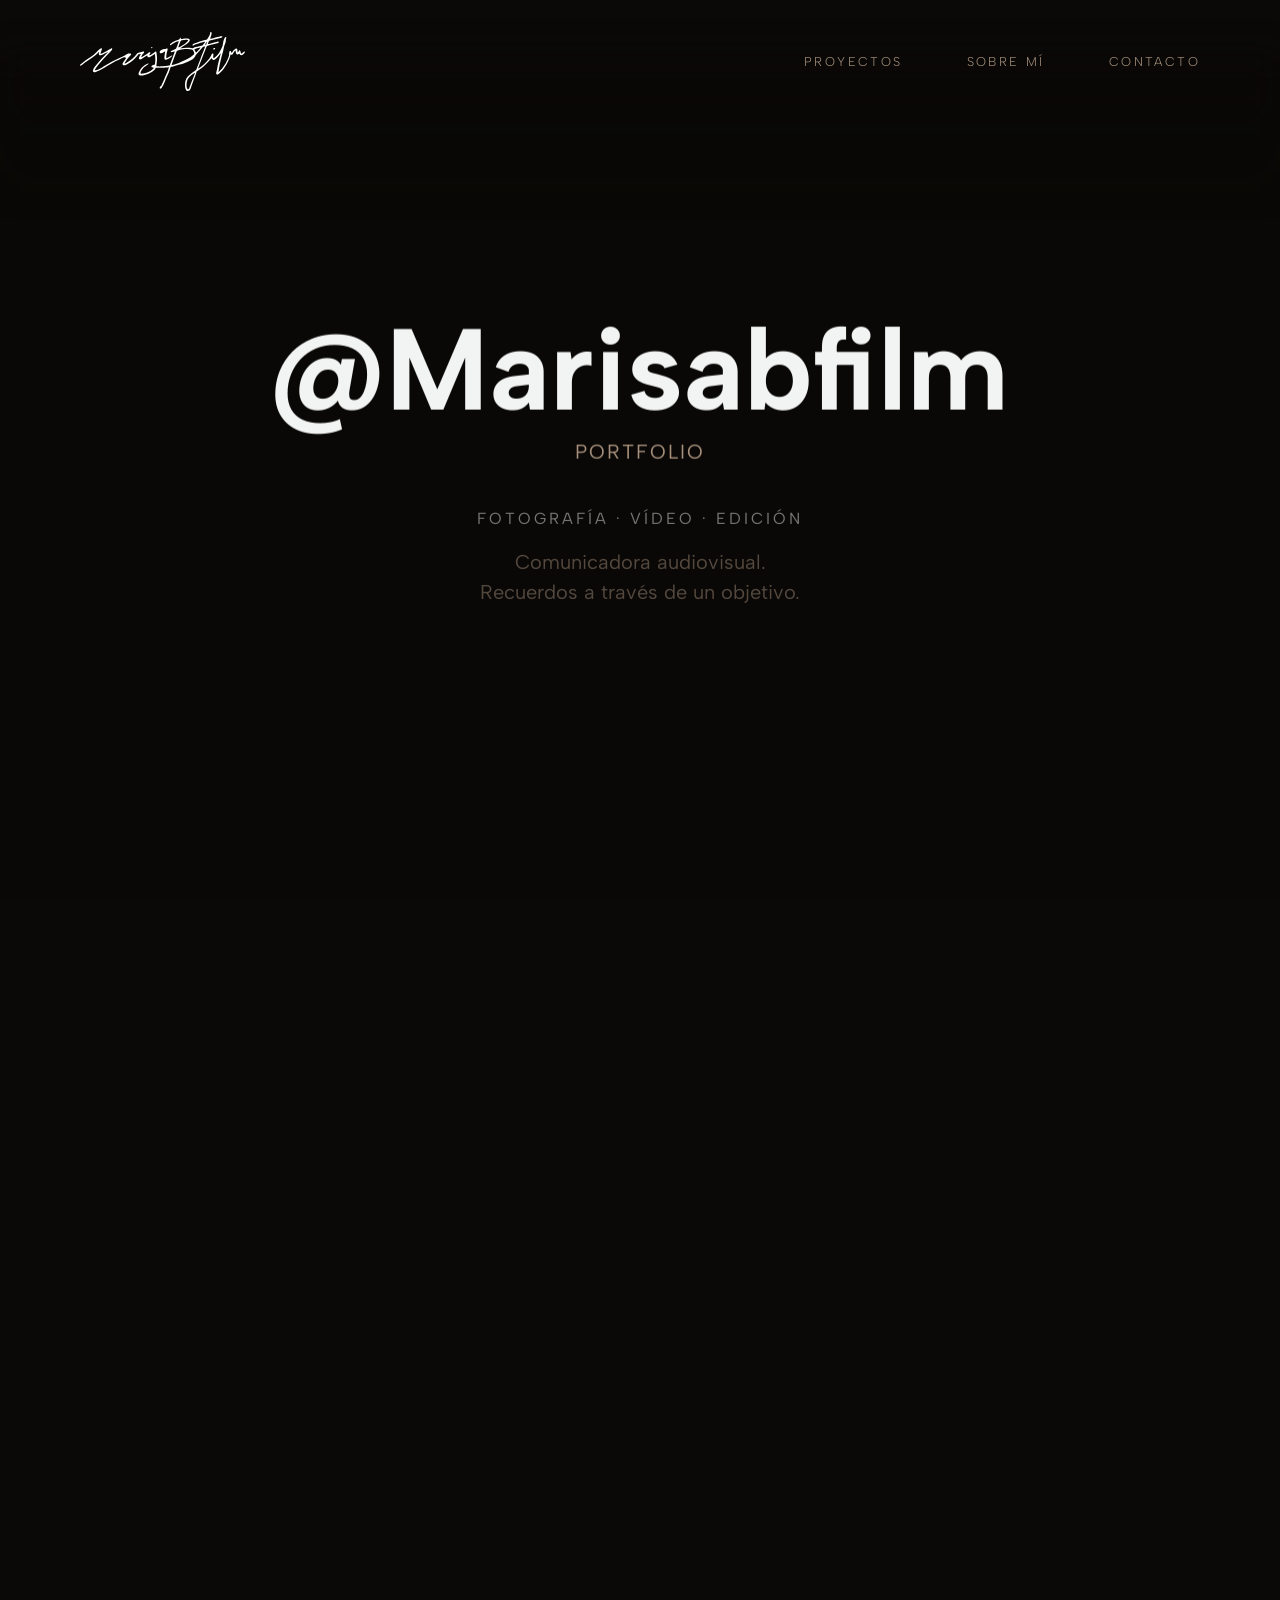
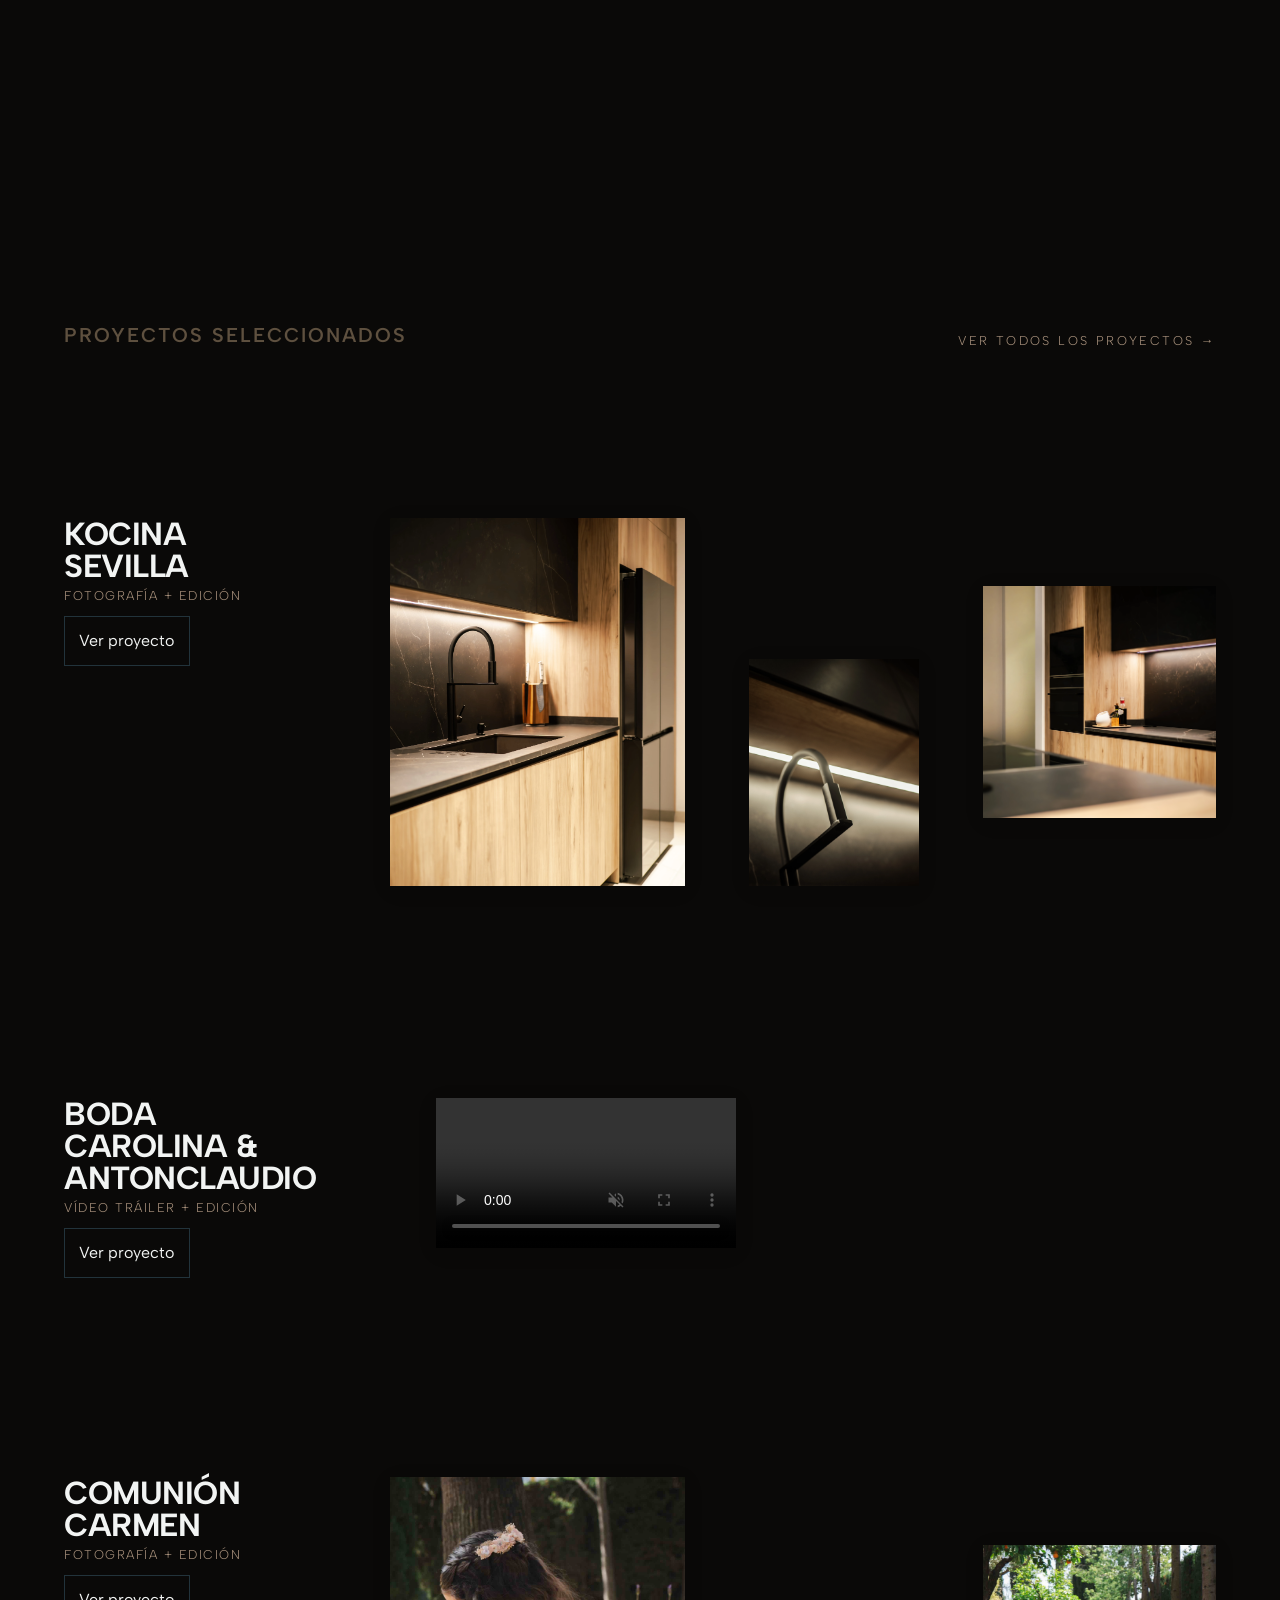
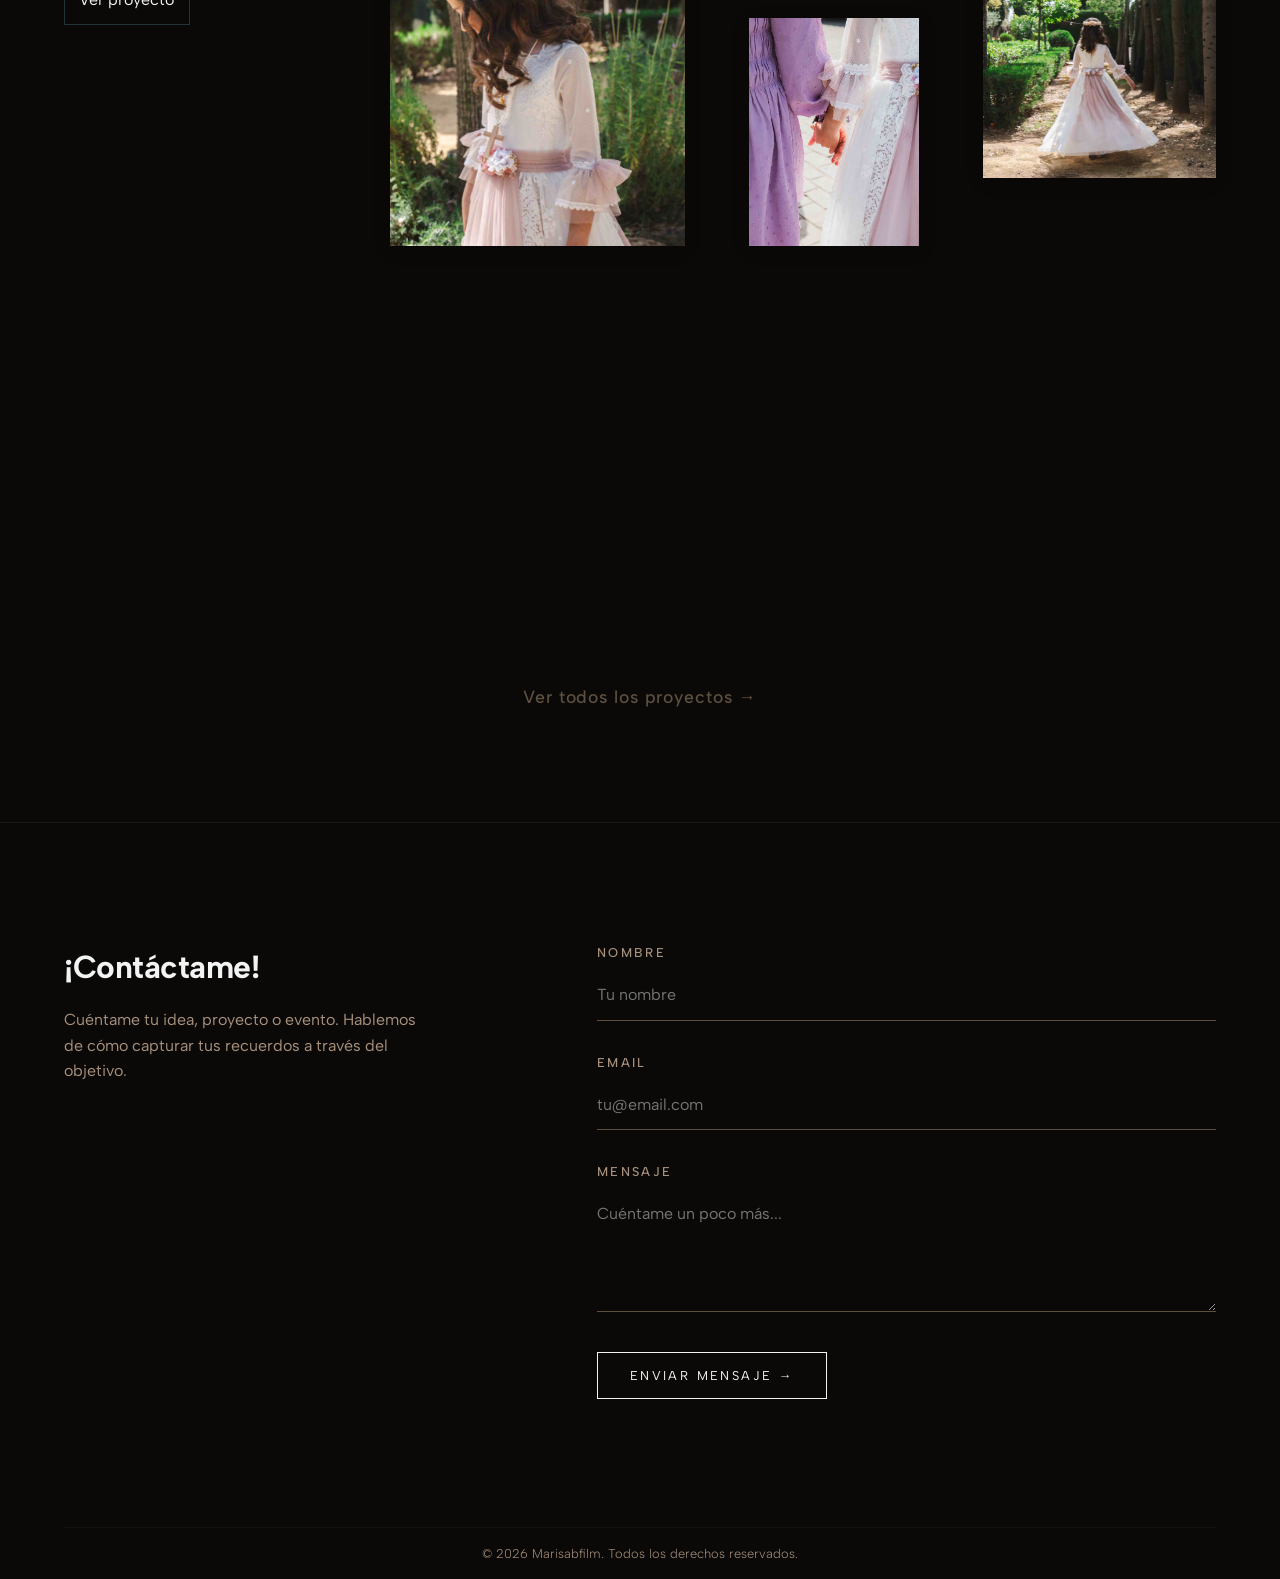
==== commit 9dd20ac2: "Add files via upload" ====
--- a/index.html
+++ b/index.html
@@ -90,13 +90,13 @@
                 </div>
                 <div class="project-display-clean">
                     <div class="photo-box size-lg align-top">
-                        <img src="jpg/kocina/imagen-1.jpg" alt="">
+                        <img src="jpg/kocina/imagen-1.webp" alt="">
                     </div>
                     <div class="photo-box size-sm align-bottom">
-                        <img src="jpg/kocina/imagen-3.jpg" alt="">
+                        <img src="jpg/kocina/imagen-3.webp" alt="">
                     </div>
                     <div class="photo-box size-md align-center">
-                        <img src="jpg/kocina/imagen-2.jpg" alt="">
+                        <img src="jpg/kocina/imagen-2.webp" alt="">
                     </div>
                 </div>
             </div>
@@ -125,13 +125,13 @@
                 </div>
                 <div class="project-display-clean">
                     <div class="photo-box size-lg align-top">
-                        <img src="jpg/comunion-carmen/18042026-_1117905.jpg" alt="">
+                        <img src="jpg/comunion-carmen/18042026-_1117905.webp" alt="">
                     </div>
                     <div class="photo-box size-sm align-bottom">
-                        <img src="jpg/comunion-carmen/18042026-_1117877.jpg" alt="">
+                        <img src="jpg/comunion-carmen/18042026-_1117877.webp" alt="">
                     </div>
                     <div class="photo-box size-md align-center">
-                        <img src="jpg/comunion-carmen/18042026-_1117971.jpg" alt="">
+                        <img src="jpg/comunion-carmen/18042026-_1117971.webp" alt="">
                     </div>
                 </div>
             </div>
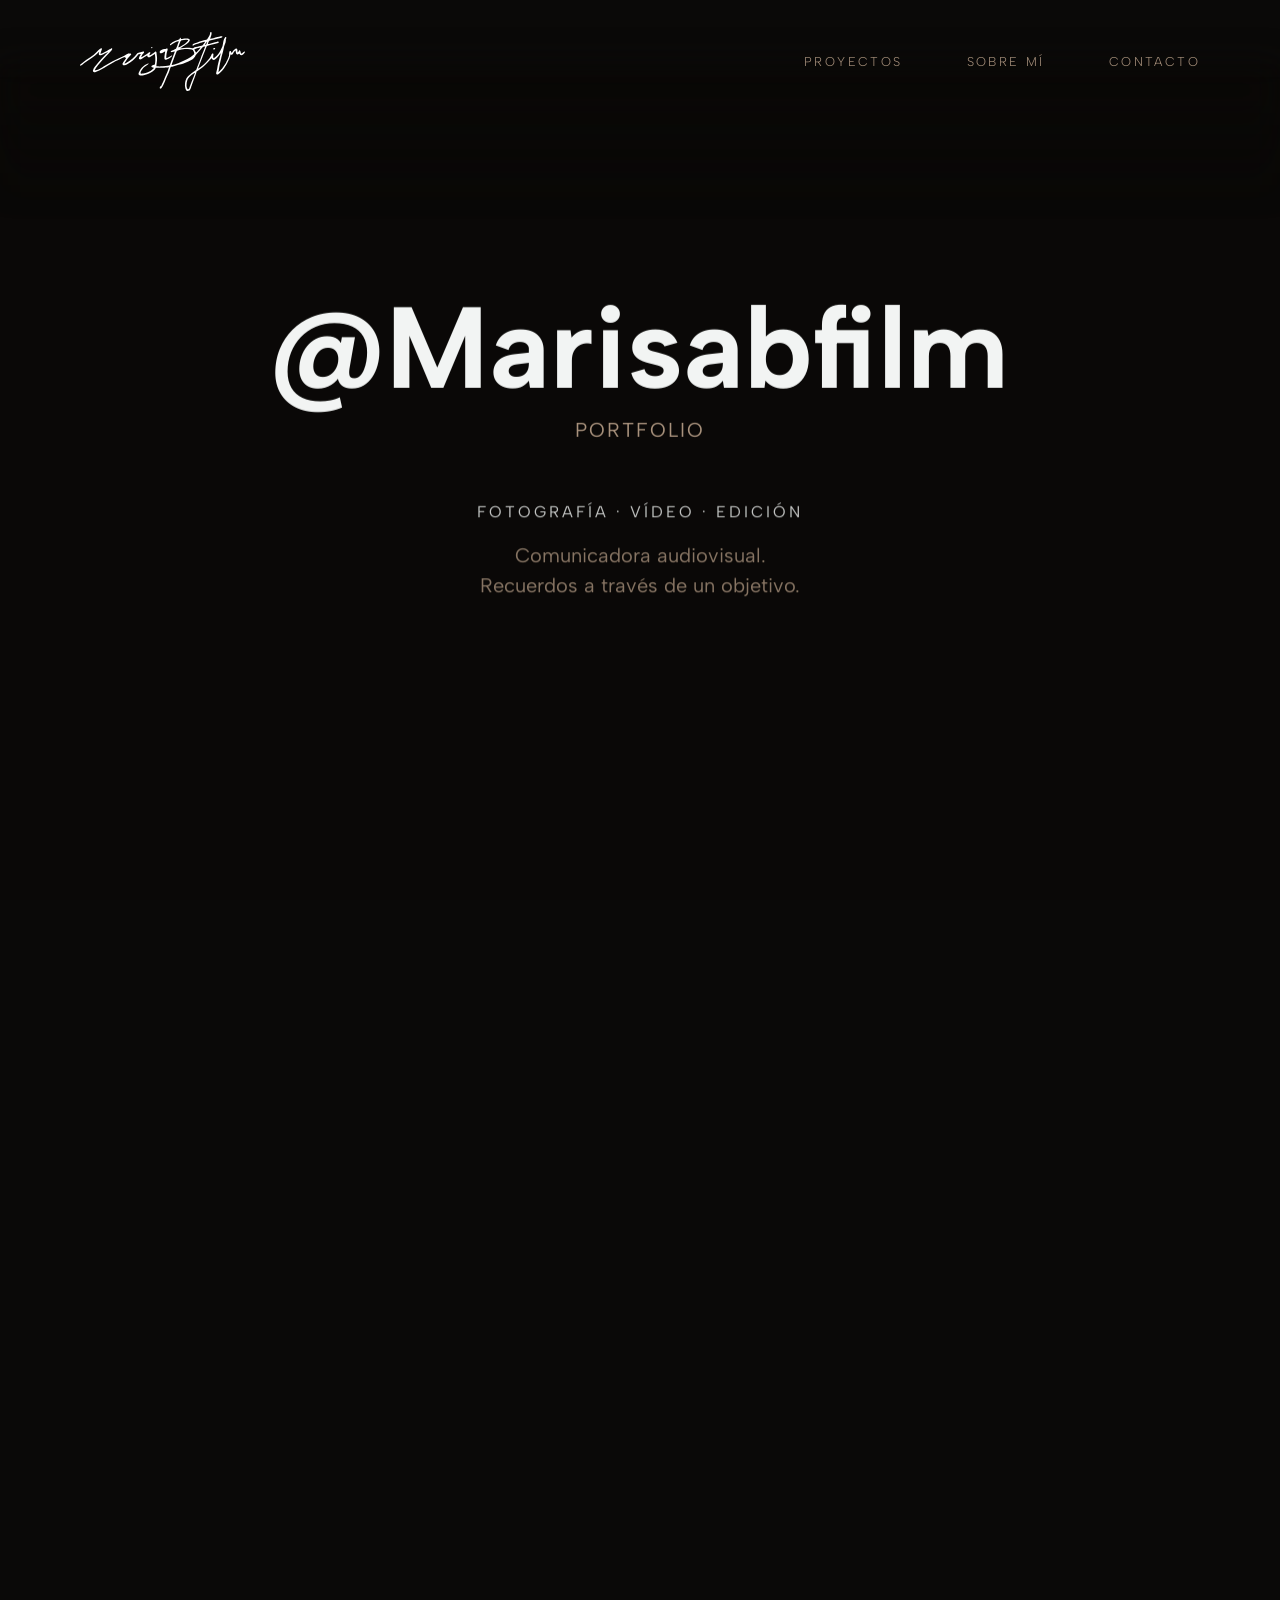
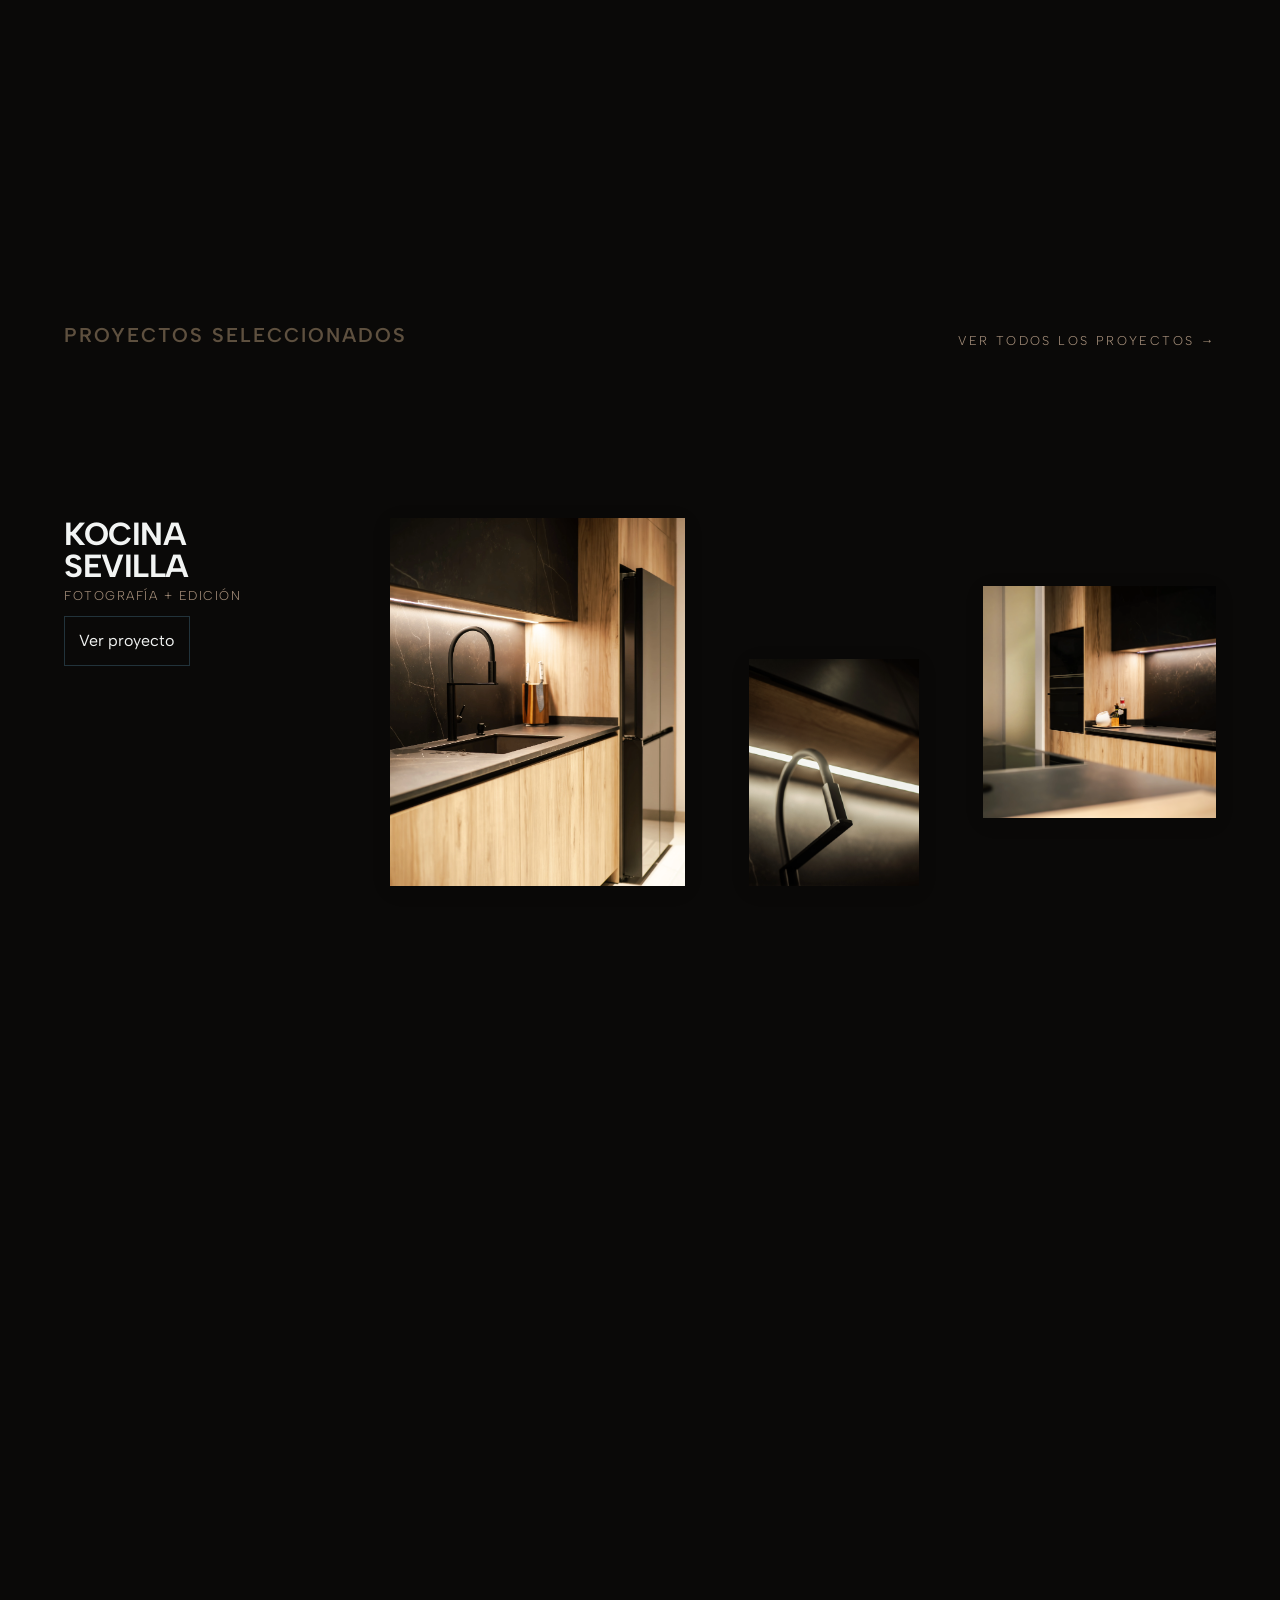
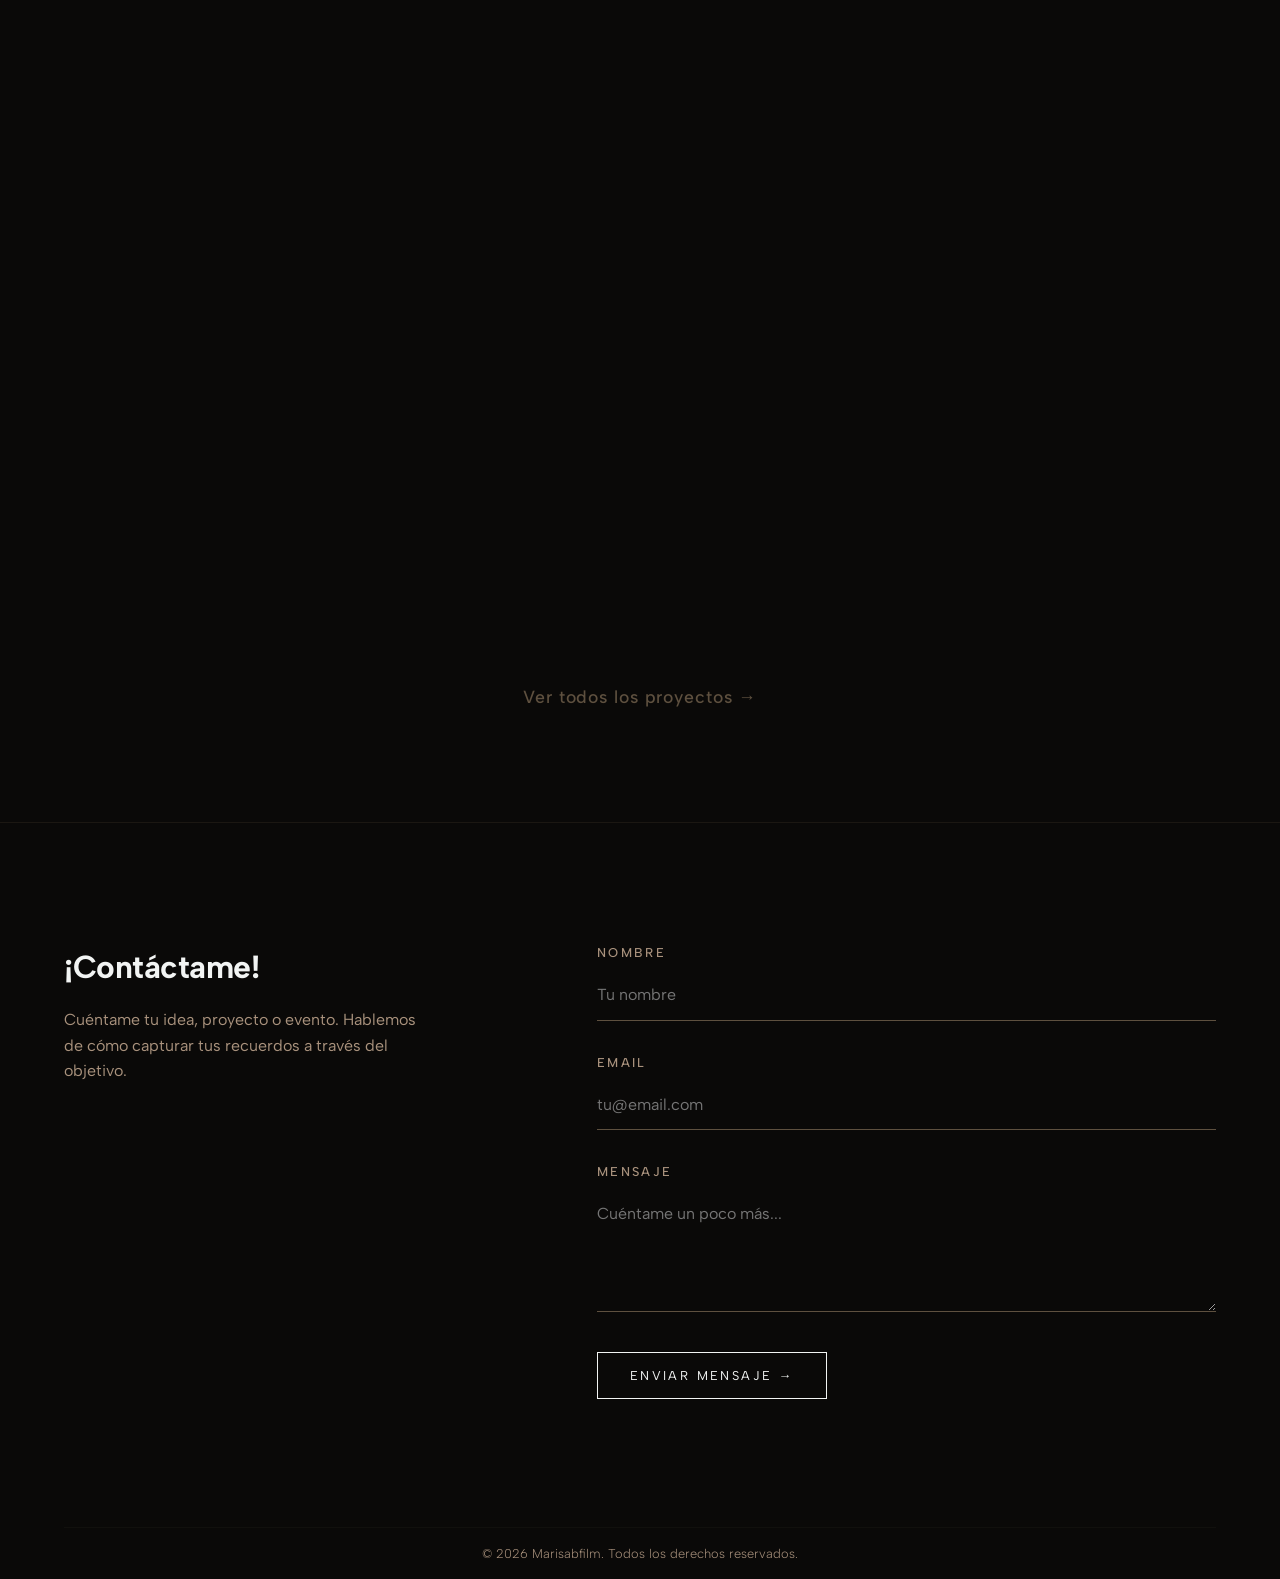
==== commit fc7650f9: "Add files via upload" ====
--- a/index.html
+++ b/index.html
@@ -10,6 +10,8 @@
     <link rel="preconnect" href="https://fonts.gstatic.com" crossorigin>
     <link href="https://fonts.googleapis.com/css2?family=Albert+Sans:ital,wght@0,100..900;1,100..900&display=swap"
         rel="stylesheet">
+
+    <link rel="icon" href="favicon.png" type="image/png">
 
     <link rel="stylesheet" href="styles.css">
 </head>
--- a/styles.css
+++ b/styles.css
@@ -1057,8 +1057,12 @@
         display: flex;
     }
 
-        .header {
-            z-index: 200;
-        }
-}
-
+    .header {
+        z-index: 200;
+    }
+
+    .nav-mobile-overlay.is-open+* .hamburger,
+    .hamburger.is-open {
+        color: var(--color-text-light) !important;
+    }
+}
